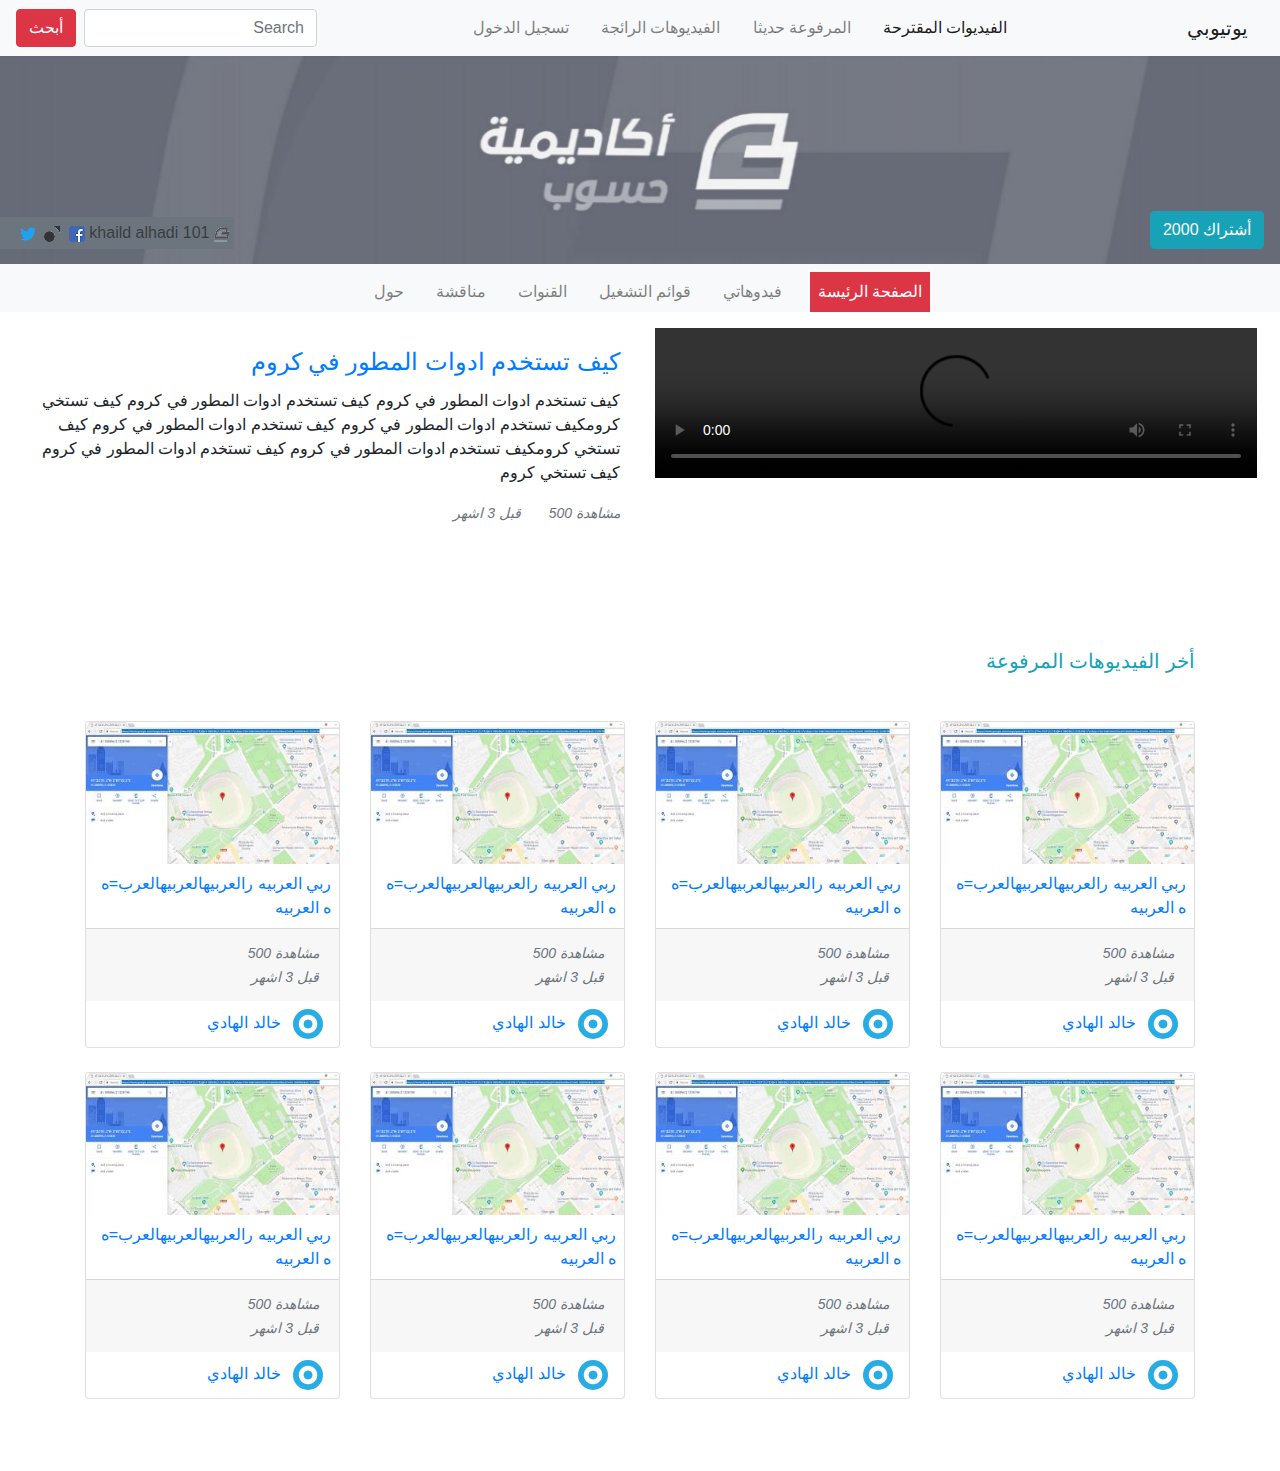
==== HTML/channel.html @ 3c930f5d "end watch page" ====
<!DOCTYPE html>
<html lang="en">
<head>
    <meta charset="UTF-8">
    <meta name="viewport" content="width=device-width, initial-scale=1.0">

    <!-- links bootstrap style  -->
    <link rel="stylesheet" href="../STYLE/bootstrap-rtl.css">
    <!--  End of links bootstrap style  -->

    <!-- link icon awesome -->
    <link rel="stylesheet" href="https://cdnjs.cloudflare.com/ajax/libs/font-awesome/6.5.2/css/all.min.css" integrity="sha512-SnH5WK+bZxgPHs44uWIX+LLJAJ9/2PkPKZ5QiAj6Ta86w+fsb2TkcmfRyVX3pBnMFcV7oQPJkl9QevSCWr3W6A==" crossorigin="anonymous" referrerpolicy="no-referrer" />
    <!-- End of link icon awesome -->

    <title>يوتيوبي</title>
</head>
<body class="rtl">
<!-- nav bootstrap -->
<div id="topmenu ">
    <div class="container-fluid ">
      <nav class="navbar navbar-expand-lg fixed-top navbar-light mb-5 bg-light " >
          <a class="navbar-brand" href="index.html">يوتيوبي</a>
          <button class="navbar-toggler" type="button" data-toggle="collapse" data-target="#navbarSupportedContent">
            <span class="navbar-toggler-icon"></span>
          </button>
        
          <div class="collapse navbar-collapse" id="navbarSupportedContent">
            <ul class="navbar-nav mx-lg-auto">
              <li class="nav-item active">
                <a class="nav-link" tabindex="4" href="index.html">الفيديوات المقترحة</a>
              </li>
              <li class="nav-item">
                <a class="nav-link ml-lg-3 " tabindex="3" href="#">المرفوعة حديثا</a>
              </li>
              <li class="nav-item">
                <a class="nav-link " href="#" tabindex="1" >الفيديوهات الرائجة</a>
              </li>
              <li class="nav-item">
                <a class="nav-link " href="#" data-toggle="modal" data-target="#loginModal" >تسجيل الدخول </a>
              </li>
            </ul>
            <div class="form-inline my-2 my-lg-0">
              <input class="form-control mr-sm-2" type="search" placeholder="Search">
              <button onclick="location.href='./search.html';" class="btn  btn-danger my-2 my-sm-0" type="submit">أبحث</button>
            </div>
          </div>
      </nav>
    </div>
  </div>
  <!-- End of nav bootstrap -->

  <!-- Modal -->
  <div class="modal rtl fade" id="loginModal" data-backdrop="static" data-keyboard="false" tabindex="-1" >
      <div class="modal-dialog modal-dialog-centered">
          <div class="modal-content">
              <div class="modal-header">
                  <h5 class="modal-title" id="staticBackdropLabel">تسجيل الدخول</h5>
                  <button type="button" class="close" data-dismiss="modal">
                      <span >&times;</span>
                  </button>
              </div>
              <div class="modal-body">
                <form>
                  <div class="form-group">
                    <label for="email" class="col-form-label">البريد الاكتروني:</label>
                    <input type="email" class="form-control" id="email">
                  </div>
                  <div class="form-group">
                    <label for="password" class="col-form-label">كلمة المرور:</label>
                    <input type="password" class="form-control" id="recipient-name">
                  </div>
                </form>
              </div>
              <div class="modal-footer">
                <a class="" href="">نسيت كلمة المرور</a>
                <a class="mx-auto" href="">أنشاء حساب</a>
                <button type="button" class="btn btn-outline-danger">دخول</button>
              </div>
          </div>
      </div>
  </div>
  <!-- End of Modal -->



    <!-- nav img -->
    <div class="channel-page">
      <div class="container-fluid">
        <div class="row">
          <div class="banner mt-5  position-relative fixed-bottom fixed-left ">
            <img src="../img/h-channel.jpg" alt="" class="img-fluid mt-2"">
            <div class=" bg-secondary p-1 scoial-media position-absolute button left" style="bottom: 15px; left: 0;" >
              <a href="" class="text-black-50" title="101" >
                <img src="../img/icons/hsoub.png" alt="">
                khaild alhadi 101
              </a>
              <a href="" title="101" >
                <img src="../img/icons/facebook.png" title="facebook" class="mr-1" alt="">
              </a>
              <a href="" title="101" >
                <img src="../img/icons/hsoub-web.png" title="facebook" class="mr-1"  alt="">
              </a>
              <a href="" title="101" >
                <img src="../img/icons/twitter.png" title="twitter" class="mr-3"  alt="">
              </a>
            </div>
            <div class="follow position-absolute ml-3" style="bottom: 15px; right: 0;">
              <button  class="btn btn-info">أشتراك 2000</button>
            </div>
          </div>
        </div>

        <div class="row">
          <nav class="navbar navbar-expand-sm w-100  navbar-light mb-2 bg-light p-sm-0 pt-sm-2" >
         
            <ul class="navbar-nav mx-auto d-block p-0">
              <li class="nav-item mr-1 ">
                <a class="nav-link bg-danger text-white " tabindex="4" href="#">الصفحة الرئيسة</a>
              </li>
              <li class="nav-item">
                <a class="nav-link ml-lg-3 " tabindex="3" href="#">فيدوهاتي</a>
              </li>
              <li class="nav-item  ">
                <a class="nav-link " href="#" tabindex="1" >قوائم التشغيل</a>
              </li>
              <li class="nav-item  ">
                <a class="nav-link " href="#" tabindex="1" >القنوات</a>
              </li>
              <li class="nav-item ">
                <a class="nav-link " href="#" tabindex="1" >مناقشة</a>
              </li>
              <li class="nav-item  ">
                <a class="nav-link " href="#" tabindex="1" >حول</a>
              </li>
            </ul>

          </nav>
        </div>

        <div class="video-section bg-white p-2 border-0 ">
          <div class="card border-0">
            
            <div class="row">
              <div class="col-lg-6 col-sm-12">
                <!-- poster="img dir"  غلاف مقطع الفيديو اختار الصوره  -->
                <video class="w-100" controls src="../video/hsoub.mp4">
                  <code>video</code> لايدعم متصفحك العنصر فيديو
                </video>
              </div>
              <div class="card-body col-lg-6 col-sm-12">
                <a href="">
                    <h4 class="card-title ">كيف تستخدم ادوات المطور في كروم</h4>
                </a>
                <p class="card-text">كيف تستخدم ادوات المطور في كروم كيف تستخدم ادوات المطور في كروم كيف تستخي كرومكيف تستخدم ادوات المطور في كروم كيف تستخدم ادوات المطور في كروم كيف تستخي كرومكيف تستخدم ادوات المطور في كروم كيف تستخدم ادوات المطور في كروم كيف تستخي كروم</p>
                <small class="text-muted">
                  <i class="fa-solid fa-film mr-4 ">
                    <span>  مشاهدة  500 </span>
                  </i>
                  <i class="fa-solid fa-clock mr-2 ">
                    <span>قبل 3 اشهر</span>
                  </i>
                </small>
              </div>
            </div>
          </div>
        </div>

        <div class="row">
          <div class="container my-5 mx-auto" >
            <h5 class="text-info my-5 ">أخر الفيديوهات المرفوعة</h5>
            <!-- fires Card -->
            <div class="row  " >
              <div class=" col-sm-6 col-md-4 col-xl-3" >
                <div class="card mb-4">
                  <a href="watch.html">
                    <img src="../img/thumbnail/restful.jpg" class="card-img-top" alt="card imgage">
                    <div class="card-body p-2">
                      <p class="card-text">ربي العربيه رالعربيهالعربيهالعرب=ه ه العربيه</p>
                    </div>
                  </a>
                    <div class="card-footer">
                      <small class="text-muted">
                        <i class="fa-solid fa-film">
                          <span>مشاهدة  500 </span>
                        </i>
                        <br>
                        <i class="fa-solid fa-clock">
                          <span>قبل 3 اشهر</span>
                        </i>
                      </small>
                    </div>
                    <a class="px-3 py-2" href="#" >
                      <img class="rounded-circle mr-2" width="30" src="../img/mostaql.png" alt="channel img">
                      <span>خالد الهادي</span>
                    </a>
                  </div>
                </div>
                <!-- End of fires Card -->
              <!-- fires Card -->
              <div class=" col-sm-6 col-md-4 col-xl-3" >
                <div class="card mb-4">
                  <a href="#">
                    <img src="../img/thumbnail/restful.jpg" class="card-img-top" alt="card imgage">
                    <div class="card-body p-2">
                      <p class="card-text">ربي العربيه رالعربيهالعربيهالعرب=ه ه العربيه</p>
                    </div>
                  </a>
                    <div class="card-footer">
                      <small class="text-muted">
                        <i class="fa-solid fa-film">
                          <span>مشاهدة  500 </span>
                        </i>
                        <br>
                        <i class="fa-solid fa-clock">
                          <span>قبل 3 اشهر</span>
                        </i>
                      </small>
                    </div>
                    <a class="px-3 py-2" href="#" >
                      <img class="rounded-circle mr-2" width="30" src="../img/mostaql.png" alt="channel img">
                      <span>خالد الهادي</span>
                    </a>
                  </div>
                </div>
                <!-- End of fires Card -->
              <!-- fires Card -->
              <div class=" col-sm-6 col-md-4 col-xl-3" >
                <div class="card mb-4">
                  <a href="#">
                    <img src="../img/thumbnail/restful.jpg" class="card-img-top" alt="card imgage">
                    <div class="card-body p-2">
                      <p class="card-text">ربي العربيه رالعربيهالعربيهالعرب=ه ه العربيه</p>
                    </div>
                  </a>
                    <div class="card-footer">
                      <small class="text-muted">
                        <i class="fa-solid fa-film">
                          <span>مشاهدة  500 </span>
                        </i>
                        <br>
                        <i class="fa-solid fa-clock">
                          <span>قبل 3 اشهر</span>
                        </i>
                      </small>
                    </div>
                    <a class="px-3 py-2" href="#" >
                      <img class="rounded-circle mr-2" width="30" src="../img/mostaql.png" alt="channel img">
                      <span>خالد الهادي</span>
                    </a>
                  </div>
                </div>
                <!-- End of fires Card -->
              <!-- fires Card -->
              <div class=" col-sm-6 col-md-4 col-xl-3" >
                <div class="card mb-4">
                  <a href="#">
                    <img src="../img/thumbnail/restful.jpg" class="card-img-top" alt="card imgage">
                    <div class="card-body p-2">
                      <p class="card-text">ربي العربيه رالعربيهالعربيهالعرب=ه ه العربيه</p>
                    </div>
                  </a>
                    <div class="card-footer">
                      <small class="text-muted">
                        <i class="fa-solid fa-film">
                          <span>مشاهدة  500 </span>
                        </i>
                        <br>
                        <i class="fa-solid fa-clock">
                          <span>قبل 3 اشهر</span>
                        </i>
                      </small>
                    </div>
                    <a class="px-3 py-2" href="#" >
                      <img class="rounded-circle mr-2" width="30" src="../img/mostaql.png" alt="channel img">
                      <span>خالد الهادي</span>
                    </a>
                  </div>
                </div>
                <!-- End of fires Card -->
              <!-- fires Card -->
              <div class=" col-sm-6 col-md-4 col-xl-3" >
                <div class="card mb-4">
                  <a href="#">
                    <img src="../img/thumbnail/restful.jpg" class="card-img-top" alt="card imgage">
                    <div class="card-body p-2">
                      <p class="card-text">ربي العربيه رالعربيهالعربيهالعرب=ه ه العربيه</p>
                    </div>
                  </a>
                    <div class="card-footer">
                      <small class="text-muted">
                        <i class="fa-solid fa-film">
                          <span>مشاهدة  500 </span>
                        </i>
                        <br>
                        <i class="fa-solid fa-clock">
                          <span>قبل 3 اشهر</span>
                        </i>
                      </small>
                    </div>
                    <a class="px-3 py-2" href="#" >
                      <img class="rounded-circle mr-2" width="30" src="../img/mostaql.png" alt="channel img">
                      <span>خالد الهادي</span>
                    </a>
                  </div>
                </div>
                <!-- End of fires Card -->
              <!-- fires Card -->
              <div class=" col-sm-6 col-md-4 col-xl-3" >
                <div class="card mb-4">
                  <a href="#">
                    <img src="../img/thumbnail/restful.jpg" class="card-img-top" alt="card imgage">
                    <div class="card-body p-2">
                      <p class="card-text">ربي العربيه رالعربيهالعربيهالعرب=ه ه العربيه</p>
                    </div>
                  </a>
                    <div class="card-footer">
                      <small class="text-muted">
                        <i class="fa-solid fa-film">
                          <span>مشاهدة  500 </span>
                        </i>
                        <br>
                        <i class="fa-solid fa-clock">
                          <span>قبل 3 اشهر</span>
                        </i>
                      </small>
                    </div>
                    <a class="px-3 py-2" href="#" >
                      <img class="rounded-circle mr-2" width="30" src="../img/mostaql.png" alt="channel img">
                      <span>خالد الهادي</span>
                    </a>
                  </div>
                </div>
                <!-- End of fires Card -->
              <!-- fires Card -->
              <div class=" col-sm-6 col-md-4 col-xl-3" >
                <div class="card mb-4">
                  <a href="#">
                    <img src="../img/thumbnail/restful.jpg" class="card-img-top" alt="card imgage">
                    <div class="card-body p-2">
                      <p class="card-text">ربي العربيه رالعربيهالعربيهالعرب=ه ه العربيه</p>
                    </div>
                  </a>
                    <div class="card-footer">
                      <small class="text-muted">
                        <i class="fa-solid fa-film">
                          <span>مشاهدة  500 </span>
                        </i>
                        <br>
                        <i class="fa-solid fa-clock">
                          <span>قبل 3 اشهر</span>
                        </i>
                      </small>
                    </div>
                    <a class="px-3 py-2" href="#" >
                      <img class="rounded-circle mr-2" width="30" src="../img/mostaql.png" alt="channel img">
                      <span>خالد الهادي</span>
                    </a>
                  </div>
                </div>
                <!-- End of fires Card -->
              <!-- fires Card -->
              <div class=" col-sm-6 col-md-4 col-xl-3" >
                <div class="card mb-4">
                  <a href="#">
                    <img src="../img/thumbnail/restful.jpg" class="card-img-top" alt="card imgage">
                    <div class="card-body p-2">
                      <p class="card-text">ربي العربيه رالعربيهالعربيهالعرب=ه ه العربيه</p>
                    </div>
                  </a>
                    <div class="card-footer">
                      <small class="text-muted">
                        <i class="fa-solid fa-film">
                          <span>مشاهدة  500 </span>
                        </i>
                        <br>
                        <i class="fa-solid fa-clock">
                          <span>قبل 3 اشهر</span>
                        </i>
                      </small>
                    </div>
                    <a class="px-3 py-2" href="#" >
                      <img class="rounded-circle mr-2" width="30" src="../img/mostaql.png" alt="channel img">
                      <span>خالد الهادي</span>
                    </a>
                  </div>
                </div>
                <!-- End of fires Card -->
              </div>
            </div>
          </div>

      </div>
    </div>


    <!-- set js i will work init  -->
    <script src="main.js"></script>
    <!-- End js i will work init  -->

    <!-- set bootstrap js  -->
    <!-- <script src="../JS/bootstrap.bundle.min.js"></script>
    <script src="../JS/bootstrap.js"></script>
    <script src="../JS/jquery-3.5.1.slim.min.js"></script> -->

    <script src="https://code.jquery.com/jquery-3.5.1.slim.min.js" integrity="sha384-DfXdz2htPH0lsSSs5nCTpuj/zy4C+OGpamoFVy38MVBnE+IbbVYUew+OrCXaRkfj" crossorigin="anonymous"></script>
    <script src="https://cdn.jsdelivr.net/npm/popper.js@1.16.1/dist/umd/popper.min.js" integrity="sha384-9/reFTGAW83EW2RDu2S0VKaIzap3H66lZH81PoYlFhbGU+6BZp6G7niu735Sk7lN" crossorigin="anonymous"></script>
    <script src="https://cdn.jsdelivr.net/npm/bootstrap@4.5.3/dist/js/bootstrap.min.js" integrity="sha384-w1Q4orYjBQndcko6MimVbzY0tgp4pWB4lZ7lr30WKz0vr/aWKhXdBNmNb5D92v7s" crossorigin="anonymous"></script>
    <!-- End of set bootstrap js  -->

</body>
</html>
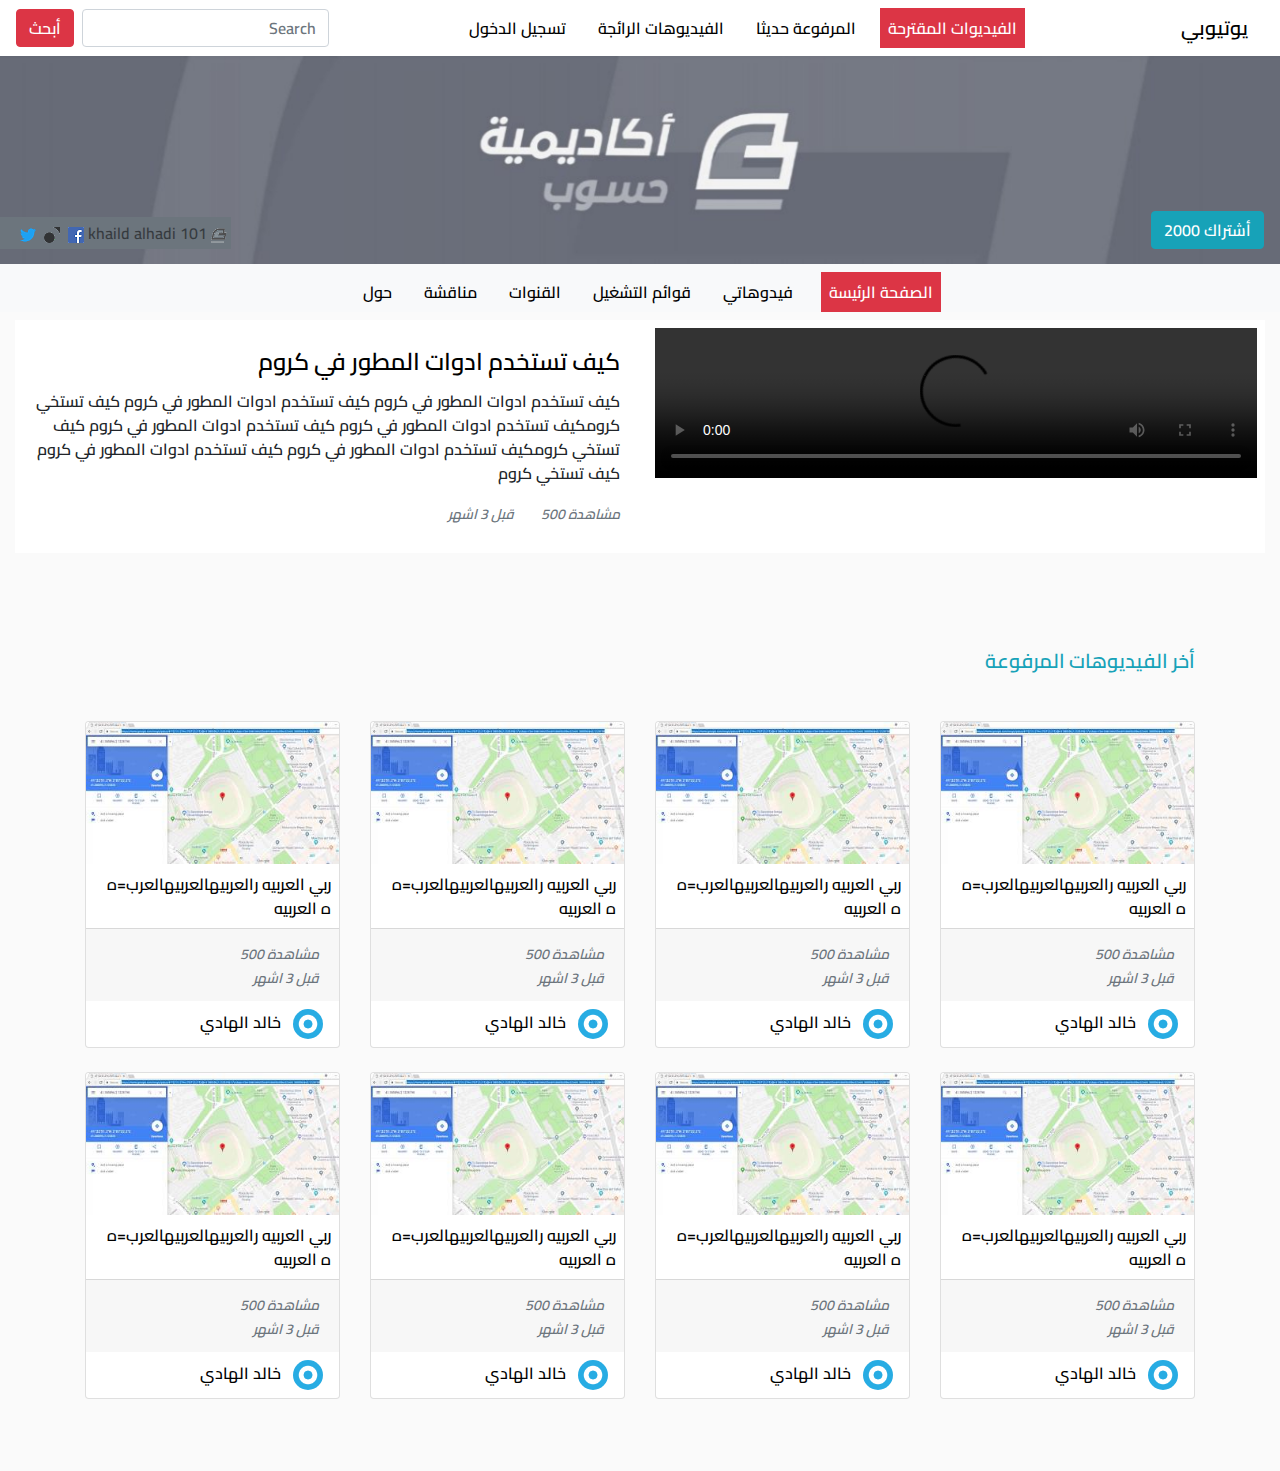
==== commit fd54d781: "project is 90% finsh" ====
--- a/HTML/channel.html
+++ b/HTML/channel.html
@@ -8,6 +8,10 @@
     <link rel="stylesheet" href="../STYLE/bootstrap-rtl.css">
     <!--  End of links bootstrap style  -->
 
+    <!-- our style  -->
+    <link rel="stylesheet" href="../STYLE/index.css">
+    <!-- End of our style  -->
+
     <!-- link icon awesome -->
     <link rel="stylesheet" href="https://cdnjs.cloudflare.com/ajax/libs/font-awesome/6.5.2/css/all.min.css" integrity="sha512-SnH5WK+bZxgPHs44uWIX+LLJAJ9/2PkPKZ5QiAj6Ta86w+fsb2TkcmfRyVX3pBnMFcV7oQPJkl9QevSCWr3W6A==" crossorigin="anonymous" referrerpolicy="no-referrer" />
     <!-- End of link icon awesome -->
@@ -16,7 +20,7 @@
 </head>
 <body class="rtl">
 <!-- nav bootstrap -->
-<div id="topmenu ">
+<div id="top-menu">
     <div class="container-fluid ">
       <nav class="navbar navbar-expand-lg fixed-top navbar-light mb-5 bg-light " >
           <a class="navbar-brand" href="index.html">يوتيوبي</a>
@@ -26,8 +30,8 @@
         
           <div class="collapse navbar-collapse" id="navbarSupportedContent">
             <ul class="navbar-nav mx-lg-auto">
-              <li class="nav-item active">
-                <a class="nav-link" tabindex="4" href="index.html">الفيديوات المقترحة</a>
+              <li class="nav-item ">
+                <a class="nav-link active" tabindex="4" href="index.html">الفيديوات المقترحة</a>
               </li>
               <li class="nav-item">
                 <a class="nav-link ml-lg-3 " tabindex="3" href="#">المرفوعة حديثا</a>
@@ -36,7 +40,7 @@
                 <a class="nav-link " href="#" tabindex="1" >الفيديوهات الرائجة</a>
               </li>
               <li class="nav-item">
-                <a class="nav-link " href="#" data-toggle="modal" data-target="#loginModal" >تسجيل الدخول </a>
+                <a class="nav-link p-2 " href="#" data-toggle="modal" data-target="#loginModal" >تسجيل الدخول </a>
               </li>
             </ul>
             <div class="form-inline my-2 my-lg-0">
--- a/STYLE/index.css
+++ b/STYLE/index.css
@@ -0,0 +1,196 @@
+@font-face {
+  font-family: 'cairoFont';
+  src: url('../fonts/Cairo-SemiBold.ttf')
+}
+
+body {
+  background-color: #fafafa !important ;
+  font-family: 'cairoFont', Arial, sans-serif;
+}
+
+a {
+  color: #000 !important;
+  text-decoration: none !important;
+}
+
+#top-menu .bg-light {
+  background-color: #fff !important;
+}
+
+
+.logo--youtube {
+  padding: 1px 30px;
+  background-color:#dc3545;
+  color: #fff;
+  border-radius: 9px;
+  position: relative;
+}
+
+.nav-item .nav-link:hover, .active {
+  background-color: #dc3545;
+  color: #fff !important ;
+}
+
+.active {
+  color: #fff !important ;
+}
+
+.card:hover .fa-2x {
+  display: inline !important ;
+  color: #444;
+}
+
+.card {
+  transition: .3s;
+}
+
+.card:hover {
+  transform: translateY(-5px);
+}
+
+.fa-lg {
+  cursor: pointer;
+}
+
+.sidebar {
+  position: fixed;
+  z-index: 5;
+  transition: all 0.5s ease-in-out;
+  height: 100%;
+  background-color: #fff;
+  font-size: 18px;
+  overflow: hidden;
+  padding-bottom: 75px;
+}
+
+.sidebar:hover {
+  overflow-y: scroll;
+}
+
+.sidebar.show  {
+  right: -25rem;
+}
+
+.sidebar .danger {
+  color: #dc3545
+}
+
+.sidebar .list-group-item:hover  {
+  color: #fff !important;
+  background-color: #dc3545;
+}
+
+.sidebar .list-group-item:hover .danger {
+  color: #fff !important;
+}
+
+.sidebar .list-group-item {
+  width: 19rem;
+}
+
+.sidebar::-webkit-scrollbar-thumb {
+  background-color: rgb(179, 179, 179);
+  width: 8px;
+}
+
+.layer {
+  position: fixed;
+  width: 100vw;
+  height: 100vh;
+  top: 0;
+  z-index: 3;
+  background-color: rgba(0, 0, 0, .5);
+  display: none;
+}
+
+.search-icon {
+  display: none !important ;
+  color: #dc3545;
+  cursor: pointer;
+  padding: 15px 10px;
+  position: absolute;
+  top: 15px;
+  left: 132px;
+}
+
+.search-icon:hover {
+  background-color: #dc3545;
+  color: #fff;
+  border-radius: 5px;
+}
+
+.search-input {
+  position: fixed;
+  top: 72px;
+  border: none;
+  padding: 6px 23px;
+  height: 60px;
+  background-color: #efeeee;
+  display: none !important;
+  z-index: 1;
+  margin-top: 4px;
+  outline: none !important;
+  width: 70vw;
+  margin-right: 10%;
+}
+
+.search-input:focus {
+  outline: none !important ;
+  background-color: #efeeee;
+}
+
+.hidden--input--top {
+  display: inline !important;
+  transition: .5s;
+}
+
+/* 1170 */
+
+@media (max-width: 1170px) {
+  .navbar .collapse .form-inline {
+    display: none;
+  }
+
+  .navbar .search-icon {
+    display: inline !important ;
+  }
+}
+
+/*************************/
+/* search page style  */
+/*************************/
+
+.clear {
+  cursor: pointer;
+}
+
+.hidden--option {
+  display: flex !important;
+}
+
+/* ❌ bropolme there */
+/* .text-NoWrap {
+  white-space: nowrap;
+  overflow: hidden;
+  text-overflow: ellipsis;
+} */
+
+/****************************/
+/*    LOG page style  */
+/***************************/
+.list-of-date {
+  height: 600px;
+}
+
+.list-of-date a {
+  cursor: pointer;
+}
+
+.active {
+  background-color: #dc3545 !important;
+  border: none;
+}
+
+.remove {
+  cursor: pointer;
+}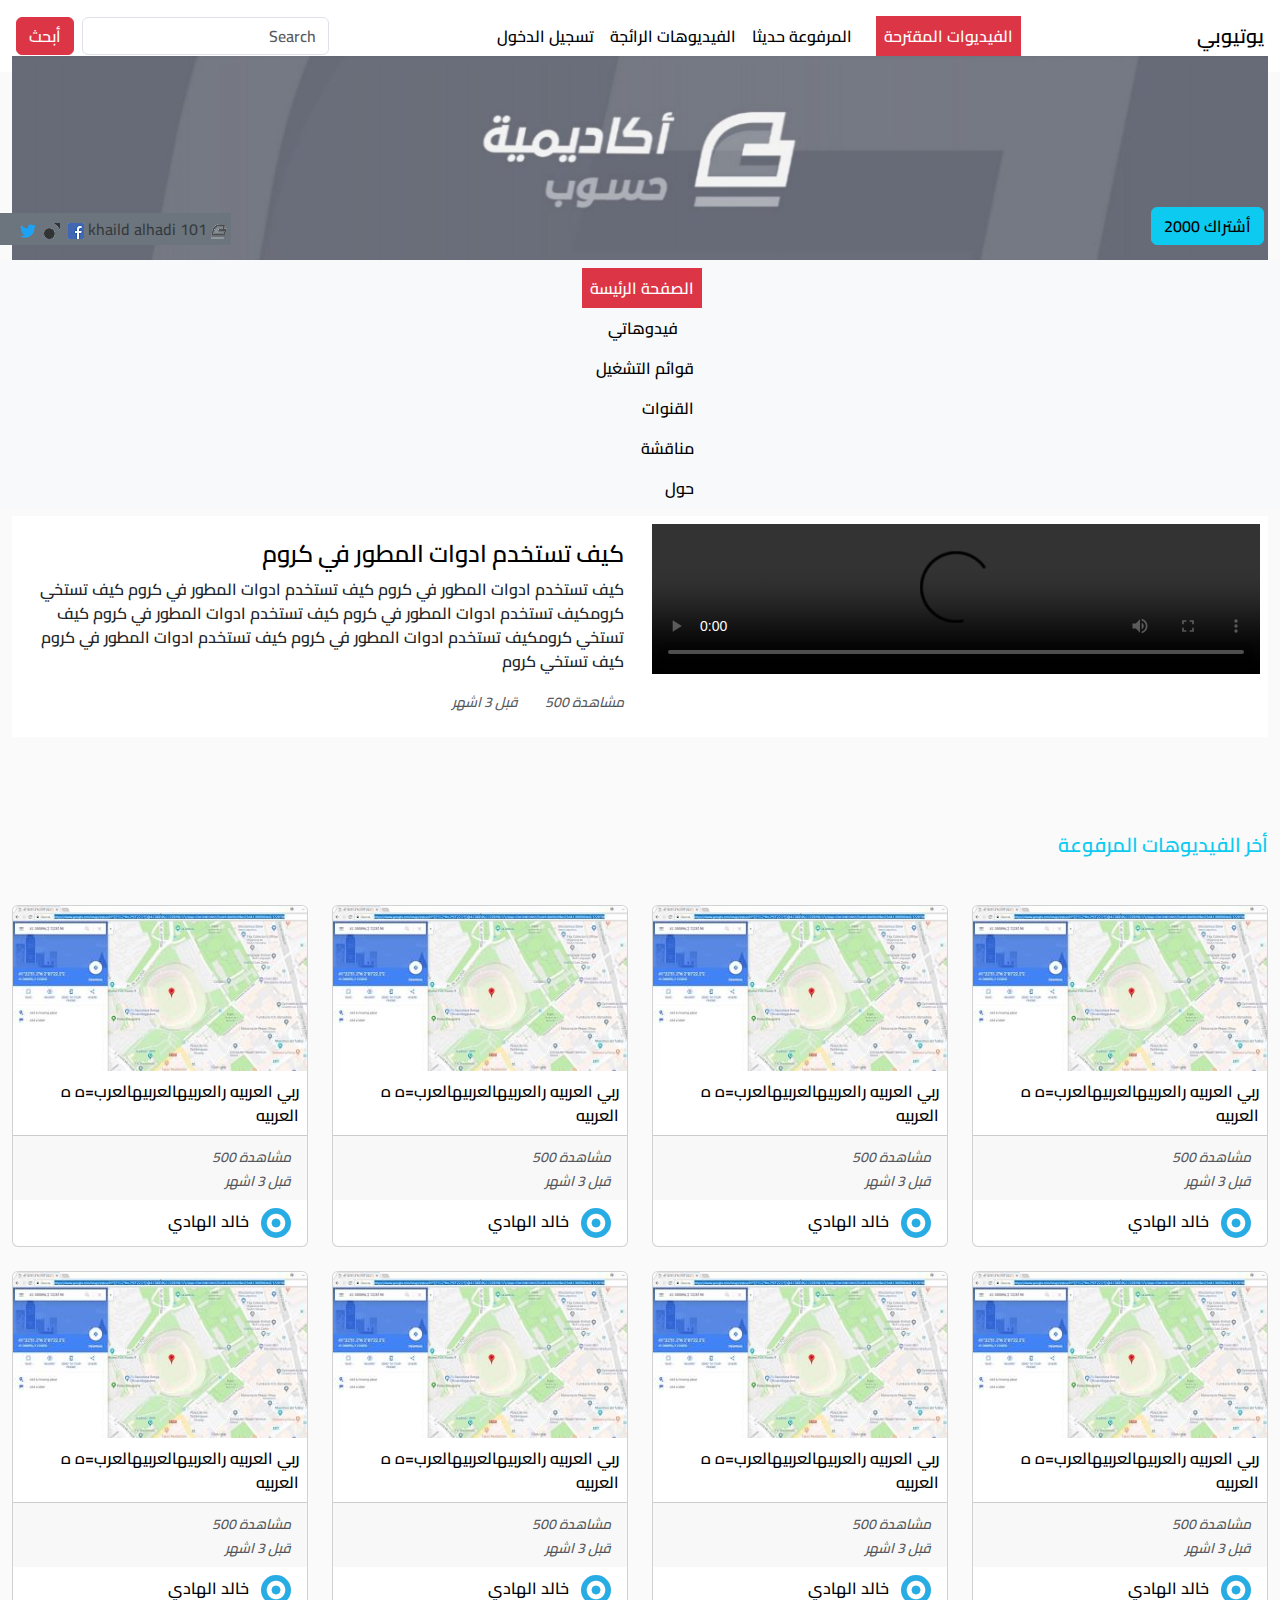
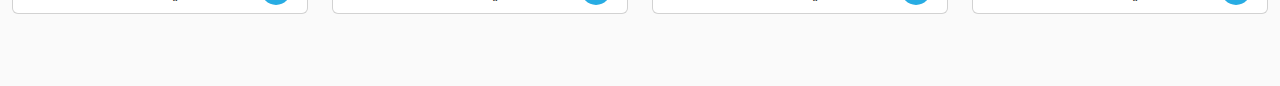
==== commit 45476603: "update from bootstrap 4 to bootstrap 5 but it is not finsh" ====
--- a/HTML/channel.html
+++ b/HTML/channel.html
@@ -1,11 +1,11 @@
 <!DOCTYPE html>
-<html lang="en">
+<html lang="ra" dir="rtl" >
 <head>
     <meta charset="UTF-8">
     <meta name="viewport" content="width=device-width, initial-scale=1.0">
 
     <!-- links bootstrap style  -->
-    <link rel="stylesheet" href="../STYLE/bootstrap-rtl.css">
+    <link rel="stylesheet" href="../STYLE/bootstrap.rtl.css">
     <!--  End of links bootstrap style  -->
 
     <!-- our style  -->
@@ -18,11 +18,11 @@
 
     <title>يوتيوبي</title>
 </head>
-<body class="rtl">
+<body >
 <!-- nav bootstrap -->
 <div id="top-menu">
     <div class="container-fluid ">
-      <nav class="navbar navbar-expand-lg fixed-top navbar-light mb-5 bg-light " >
+      <nav class="navbar navbar-expand-lg fixed-top navbar-light mb-5 bg-light p-3 " >
           <a class="navbar-brand" href="index.html">يوتيوبي</a>
           <button class="navbar-toggler" type="button" data-toggle="collapse" data-target="#navbarSupportedContent">
             <span class="navbar-toggler-icon"></span>
@@ -34,7 +34,7 @@
                 <a class="nav-link active" tabindex="4" href="index.html">الفيديوات المقترحة</a>
               </li>
               <li class="nav-item">
-                <a class="nav-link ml-lg-3 " tabindex="3" href="#">المرفوعة حديثا</a>
+                <a class="nav-link ms-lg-3 " tabindex="3" href="#">المرفوعة حديثا</a>
               </li>
               <li class="nav-item">
                 <a class="nav-link " href="#" tabindex="1" >الفيديوهات الرائجة</a>
@@ -43,8 +43,8 @@
                 <a class="nav-link p-2 " href="#" data-toggle="modal" data-target="#loginModal" >تسجيل الدخول </a>
               </li>
             </ul>
-            <div class="form-inline my-2 my-lg-0">
-              <input class="form-control mr-sm-2" type="search" placeholder="Search">
+            <div class="d-flex my-2 my-lg-0">
+              <input class="form-control me-sm-2" type="search" placeholder="Search">
               <button onclick="location.href='./search.html';" class="btn  btn-danger my-2 my-sm-0" type="submit">أبحث</button>
             </div>
           </div>
@@ -99,16 +99,16 @@
                 khaild alhadi 101
               </a>
               <a href="" title="101" >
-                <img src="../img/icons/facebook.png" title="facebook" class="mr-1" alt="">
+                <img src="../img/icons/facebook.png" title="facebook" class="me-1" alt="">
               </a>
               <a href="" title="101" >
-                <img src="../img/icons/hsoub-web.png" title="facebook" class="mr-1"  alt="">
+                <img src="../img/icons/hsoub-web.png" title="facebook" class="me-1"  alt="">
               </a>
               <a href="" title="101" >
-                <img src="../img/icons/twitter.png" title="twitter" class="mr-3"  alt="">
+                <img src="../img/icons/twitter.png" title="twitter" class="me-3"  alt="">
               </a>
             </div>
-            <div class="follow position-absolute ml-3" style="bottom: 15px; right: 0;">
+            <div class="follow position-absolute ms-3" style="bottom: 15px; right: 0;">
               <button  class="btn btn-info">أشتراك 2000</button>
             </div>
           </div>
@@ -118,11 +118,11 @@
           <nav class="navbar navbar-expand-sm w-100  navbar-light mb-2 bg-light p-sm-0 pt-sm-2" >
          
             <ul class="navbar-nav mx-auto d-block p-0">
-              <li class="nav-item mr-1 ">
+              <li class="nav-item me-1 ">
                 <a class="nav-link bg-danger text-white " tabindex="4" href="#">الصفحة الرئيسة</a>
               </li>
               <li class="nav-item">
-                <a class="nav-link ml-lg-3 " tabindex="3" href="#">فيدوهاتي</a>
+                <a class="nav-link ms-lg-3 " tabindex="3" href="#">فيدوهاتي</a>
               </li>
               <li class="nav-item  ">
                 <a class="nav-link " href="#" tabindex="1" >قوائم التشغيل</a>
@@ -157,10 +157,10 @@
                 </a>
                 <p class="card-text">كيف تستخدم ادوات المطور في كروم كيف تستخدم ادوات المطور في كروم كيف تستخي كرومكيف تستخدم ادوات المطور في كروم كيف تستخدم ادوات المطور في كروم كيف تستخي كرومكيف تستخدم ادوات المطور في كروم كيف تستخدم ادوات المطور في كروم كيف تستخي كروم</p>
                 <small class="text-muted">
-                  <i class="fa-solid fa-film mr-4 ">
+                  <i class="fa-solid fa-film me-4 ">
                     <span>  مشاهدة  500 </span>
                   </i>
-                  <i class="fa-solid fa-clock mr-2 ">
+                  <i class="fa-solid fa-clock me-2 ">
                     <span>قبل 3 اشهر</span>
                   </i>
                 </small>
@@ -194,196 +194,196 @@
                       </small>
                     </div>
                     <a class="px-3 py-2" href="#" >
-                      <img class="rounded-circle mr-2" width="30" src="../img/mostaql.png" alt="channel img">
-                      <span>خالد الهادي</span>
-                    </a>
-                  </div>
-                </div>
-                <!-- End of fires Card -->
-              <!-- fires Card -->
-              <div class=" col-sm-6 col-md-4 col-xl-3" >
-                <div class="card mb-4">
-                  <a href="#">
-                    <img src="../img/thumbnail/restful.jpg" class="card-img-top" alt="card imgage">
-                    <div class="card-body p-2">
-                      <p class="card-text">ربي العربيه رالعربيهالعربيهالعرب=ه ه العربيه</p>
-                    </div>
-                  </a>
-                    <div class="card-footer">
-                      <small class="text-muted">
-                        <i class="fa-solid fa-film">
-                          <span>مشاهدة  500 </span>
-                        </i>
-                        <br>
-                        <i class="fa-solid fa-clock">
-                          <span>قبل 3 اشهر</span>
-                        </i>
-                      </small>
-                    </div>
-                    <a class="px-3 py-2" href="#" >
-                      <img class="rounded-circle mr-2" width="30" src="../img/mostaql.png" alt="channel img">
-                      <span>خالد الهادي</span>
-                    </a>
-                  </div>
-                </div>
-                <!-- End of fires Card -->
-              <!-- fires Card -->
-              <div class=" col-sm-6 col-md-4 col-xl-3" >
-                <div class="card mb-4">
-                  <a href="#">
-                    <img src="../img/thumbnail/restful.jpg" class="card-img-top" alt="card imgage">
-                    <div class="card-body p-2">
-                      <p class="card-text">ربي العربيه رالعربيهالعربيهالعرب=ه ه العربيه</p>
-                    </div>
-                  </a>
-                    <div class="card-footer">
-                      <small class="text-muted">
-                        <i class="fa-solid fa-film">
-                          <span>مشاهدة  500 </span>
-                        </i>
-                        <br>
-                        <i class="fa-solid fa-clock">
-                          <span>قبل 3 اشهر</span>
-                        </i>
-                      </small>
-                    </div>
-                    <a class="px-3 py-2" href="#" >
-                      <img class="rounded-circle mr-2" width="30" src="../img/mostaql.png" alt="channel img">
-                      <span>خالد الهادي</span>
-                    </a>
-                  </div>
-                </div>
-                <!-- End of fires Card -->
-              <!-- fires Card -->
-              <div class=" col-sm-6 col-md-4 col-xl-3" >
-                <div class="card mb-4">
-                  <a href="#">
-                    <img src="../img/thumbnail/restful.jpg" class="card-img-top" alt="card imgage">
-                    <div class="card-body p-2">
-                      <p class="card-text">ربي العربيه رالعربيهالعربيهالعرب=ه ه العربيه</p>
-                    </div>
-                  </a>
-                    <div class="card-footer">
-                      <small class="text-muted">
-                        <i class="fa-solid fa-film">
-                          <span>مشاهدة  500 </span>
-                        </i>
-                        <br>
-                        <i class="fa-solid fa-clock">
-                          <span>قبل 3 اشهر</span>
-                        </i>
-                      </small>
-                    </div>
-                    <a class="px-3 py-2" href="#" >
-                      <img class="rounded-circle mr-2" width="30" src="../img/mostaql.png" alt="channel img">
-                      <span>خالد الهادي</span>
-                    </a>
-                  </div>
-                </div>
-                <!-- End of fires Card -->
-              <!-- fires Card -->
-              <div class=" col-sm-6 col-md-4 col-xl-3" >
-                <div class="card mb-4">
-                  <a href="#">
-                    <img src="../img/thumbnail/restful.jpg" class="card-img-top" alt="card imgage">
-                    <div class="card-body p-2">
-                      <p class="card-text">ربي العربيه رالعربيهالعربيهالعرب=ه ه العربيه</p>
-                    </div>
-                  </a>
-                    <div class="card-footer">
-                      <small class="text-muted">
-                        <i class="fa-solid fa-film">
-                          <span>مشاهدة  500 </span>
-                        </i>
-                        <br>
-                        <i class="fa-solid fa-clock">
-                          <span>قبل 3 اشهر</span>
-                        </i>
-                      </small>
-                    </div>
-                    <a class="px-3 py-2" href="#" >
-                      <img class="rounded-circle mr-2" width="30" src="../img/mostaql.png" alt="channel img">
-                      <span>خالد الهادي</span>
-                    </a>
-                  </div>
-                </div>
-                <!-- End of fires Card -->
-              <!-- fires Card -->
-              <div class=" col-sm-6 col-md-4 col-xl-3" >
-                <div class="card mb-4">
-                  <a href="#">
-                    <img src="../img/thumbnail/restful.jpg" class="card-img-top" alt="card imgage">
-                    <div class="card-body p-2">
-                      <p class="card-text">ربي العربيه رالعربيهالعربيهالعرب=ه ه العربيه</p>
-                    </div>
-                  </a>
-                    <div class="card-footer">
-                      <small class="text-muted">
-                        <i class="fa-solid fa-film">
-                          <span>مشاهدة  500 </span>
-                        </i>
-                        <br>
-                        <i class="fa-solid fa-clock">
-                          <span>قبل 3 اشهر</span>
-                        </i>
-                      </small>
-                    </div>
-                    <a class="px-3 py-2" href="#" >
-                      <img class="rounded-circle mr-2" width="30" src="../img/mostaql.png" alt="channel img">
-                      <span>خالد الهادي</span>
-                    </a>
-                  </div>
-                </div>
-                <!-- End of fires Card -->
-              <!-- fires Card -->
-              <div class=" col-sm-6 col-md-4 col-xl-3" >
-                <div class="card mb-4">
-                  <a href="#">
-                    <img src="../img/thumbnail/restful.jpg" class="card-img-top" alt="card imgage">
-                    <div class="card-body p-2">
-                      <p class="card-text">ربي العربيه رالعربيهالعربيهالعرب=ه ه العربيه</p>
-                    </div>
-                  </a>
-                    <div class="card-footer">
-                      <small class="text-muted">
-                        <i class="fa-solid fa-film">
-                          <span>مشاهدة  500 </span>
-                        </i>
-                        <br>
-                        <i class="fa-solid fa-clock">
-                          <span>قبل 3 اشهر</span>
-                        </i>
-                      </small>
-                    </div>
-                    <a class="px-3 py-2" href="#" >
-                      <img class="rounded-circle mr-2" width="30" src="../img/mostaql.png" alt="channel img">
-                      <span>خالد الهادي</span>
-                    </a>
-                  </div>
-                </div>
-                <!-- End of fires Card -->
-              <!-- fires Card -->
-              <div class=" col-sm-6 col-md-4 col-xl-3" >
-                <div class="card mb-4">
-                  <a href="#">
-                    <img src="../img/thumbnail/restful.jpg" class="card-img-top" alt="card imgage">
-                    <div class="card-body p-2">
-                      <p class="card-text">ربي العربيه رالعربيهالعربيهالعرب=ه ه العربيه</p>
-                    </div>
-                  </a>
-                    <div class="card-footer">
-                      <small class="text-muted">
-                        <i class="fa-solid fa-film">
-                          <span>مشاهدة  500 </span>
-                        </i>
-                        <br>
-                        <i class="fa-solid fa-clock">
-                          <span>قبل 3 اشهر</span>
-                        </i>
-                      </small>
-                    </div>
-                    <a class="px-3 py-2" href="#" >
-                      <img class="rounded-circle mr-2" width="30" src="../img/mostaql.png" alt="channel img">
+                      <img class="rounded-circle me-2" width="30" src="../img/mostaql.png" alt="channel img">
+                      <span>خالد الهادي</span>
+                    </a>
+                  </div>
+                </div>
+                <!-- End of fires Card -->
+              <!-- fires Card -->
+              <div class=" col-sm-6 col-md-4 col-xl-3" >
+                <div class="card mb-4">
+                  <a href="#">
+                    <img src="../img/thumbnail/restful.jpg" class="card-img-top" alt="card imgage">
+                    <div class="card-body p-2">
+                      <p class="card-text">ربي العربيه رالعربيهالعربيهالعرب=ه ه العربيه</p>
+                    </div>
+                  </a>
+                    <div class="card-footer">
+                      <small class="text-muted">
+                        <i class="fa-solid fa-film">
+                          <span>مشاهدة  500 </span>
+                        </i>
+                        <br>
+                        <i class="fa-solid fa-clock">
+                          <span>قبل 3 اشهر</span>
+                        </i>
+                      </small>
+                    </div>
+                    <a class="px-3 py-2" href="#" >
+                      <img class="rounded-circle me-2" width="30" src="../img/mostaql.png" alt="channel img">
+                      <span>خالد الهادي</span>
+                    </a>
+                  </div>
+                </div>
+                <!-- End of fires Card -->
+              <!-- fires Card -->
+              <div class=" col-sm-6 col-md-4 col-xl-3" >
+                <div class="card mb-4">
+                  <a href="#">
+                    <img src="../img/thumbnail/restful.jpg" class="card-img-top" alt="card imgage">
+                    <div class="card-body p-2">
+                      <p class="card-text">ربي العربيه رالعربيهالعربيهالعرب=ه ه العربيه</p>
+                    </div>
+                  </a>
+                    <div class="card-footer">
+                      <small class="text-muted">
+                        <i class="fa-solid fa-film">
+                          <span>مشاهدة  500 </span>
+                        </i>
+                        <br>
+                        <i class="fa-solid fa-clock">
+                          <span>قبل 3 اشهر</span>
+                        </i>
+                      </small>
+                    </div>
+                    <a class="px-3 py-2" href="#" >
+                      <img class="rounded-circle me-2" width="30" src="../img/mostaql.png" alt="channel img">
+                      <span>خالد الهادي</span>
+                    </a>
+                  </div>
+                </div>
+                <!-- End of fires Card -->
+              <!-- fires Card -->
+              <div class=" col-sm-6 col-md-4 col-xl-3" >
+                <div class="card mb-4">
+                  <a href="#">
+                    <img src="../img/thumbnail/restful.jpg" class="card-img-top" alt="card imgage">
+                    <div class="card-body p-2">
+                      <p class="card-text">ربي العربيه رالعربيهالعربيهالعرب=ه ه العربيه</p>
+                    </div>
+                  </a>
+                    <div class="card-footer">
+                      <small class="text-muted">
+                        <i class="fa-solid fa-film">
+                          <span>مشاهدة  500 </span>
+                        </i>
+                        <br>
+                        <i class="fa-solid fa-clock">
+                          <span>قبل 3 اشهر</span>
+                        </i>
+                      </small>
+                    </div>
+                    <a class="px-3 py-2" href="#" >
+                      <img class="rounded-circle me-2" width="30" src="../img/mostaql.png" alt="channel img">
+                      <span>خالد الهادي</span>
+                    </a>
+                  </div>
+                </div>
+                <!-- End of fires Card -->
+              <!-- fires Card -->
+              <div class=" col-sm-6 col-md-4 col-xl-3" >
+                <div class="card mb-4">
+                  <a href="#">
+                    <img src="../img/thumbnail/restful.jpg" class="card-img-top" alt="card imgage">
+                    <div class="card-body p-2">
+                      <p class="card-text">ربي العربيه رالعربيهالعربيهالعرب=ه ه العربيه</p>
+                    </div>
+                  </a>
+                    <div class="card-footer">
+                      <small class="text-muted">
+                        <i class="fa-solid fa-film">
+                          <span>مشاهدة  500 </span>
+                        </i>
+                        <br>
+                        <i class="fa-solid fa-clock">
+                          <span>قبل 3 اشهر</span>
+                        </i>
+                      </small>
+                    </div>
+                    <a class="px-3 py-2" href="#" >
+                      <img class="rounded-circle me-2" width="30" src="../img/mostaql.png" alt="channel img">
+                      <span>خالد الهادي</span>
+                    </a>
+                  </div>
+                </div>
+                <!-- End of fires Card -->
+              <!-- fires Card -->
+              <div class=" col-sm-6 col-md-4 col-xl-3" >
+                <div class="card mb-4">
+                  <a href="#">
+                    <img src="../img/thumbnail/restful.jpg" class="card-img-top" alt="card imgage">
+                    <div class="card-body p-2">
+                      <p class="card-text">ربي العربيه رالعربيهالعربيهالعرب=ه ه العربيه</p>
+                    </div>
+                  </a>
+                    <div class="card-footer">
+                      <small class="text-muted">
+                        <i class="fa-solid fa-film">
+                          <span>مشاهدة  500 </span>
+                        </i>
+                        <br>
+                        <i class="fa-solid fa-clock">
+                          <span>قبل 3 اشهر</span>
+                        </i>
+                      </small>
+                    </div>
+                    <a class="px-3 py-2" href="#" >
+                      <img class="rounded-circle me-2" width="30" src="../img/mostaql.png" alt="channel img">
+                      <span>خالد الهادي</span>
+                    </a>
+                  </div>
+                </div>
+                <!-- End of fires Card -->
+              <!-- fires Card -->
+              <div class=" col-sm-6 col-md-4 col-xl-3" >
+                <div class="card mb-4">
+                  <a href="#">
+                    <img src="../img/thumbnail/restful.jpg" class="card-img-top" alt="card imgage">
+                    <div class="card-body p-2">
+                      <p class="card-text">ربي العربيه رالعربيهالعربيهالعرب=ه ه العربيه</p>
+                    </div>
+                  </a>
+                    <div class="card-footer">
+                      <small class="text-muted">
+                        <i class="fa-solid fa-film">
+                          <span>مشاهدة  500 </span>
+                        </i>
+                        <br>
+                        <i class="fa-solid fa-clock">
+                          <span>قبل 3 اشهر</span>
+                        </i>
+                      </small>
+                    </div>
+                    <a class="px-3 py-2" href="#" >
+                      <img class="rounded-circle me-2" width="30" src="../img/mostaql.png" alt="channel img">
+                      <span>خالد الهادي</span>
+                    </a>
+                  </div>
+                </div>
+                <!-- End of fires Card -->
+              <!-- fires Card -->
+              <div class=" col-sm-6 col-md-4 col-xl-3" >
+                <div class="card mb-4">
+                  <a href="#">
+                    <img src="../img/thumbnail/restful.jpg" class="card-img-top" alt="card imgage">
+                    <div class="card-body p-2">
+                      <p class="card-text">ربي العربيه رالعربيهالعربيهالعرب=ه ه العربيه</p>
+                    </div>
+                  </a>
+                    <div class="card-footer">
+                      <small class="text-muted">
+                        <i class="fa-solid fa-film">
+                          <span>مشاهدة  500 </span>
+                        </i>
+                        <br>
+                        <i class="fa-solid fa-clock">
+                          <span>قبل 3 اشهر</span>
+                        </i>
+                      </small>
+                    </div>
+                    <a class="px-3 py-2" href="#" >
+                      <img class="rounded-circle me-2" width="30" src="../img/mostaql.png" alt="channel img">
                       <span>خالد الهادي</span>
                     </a>
                   </div>
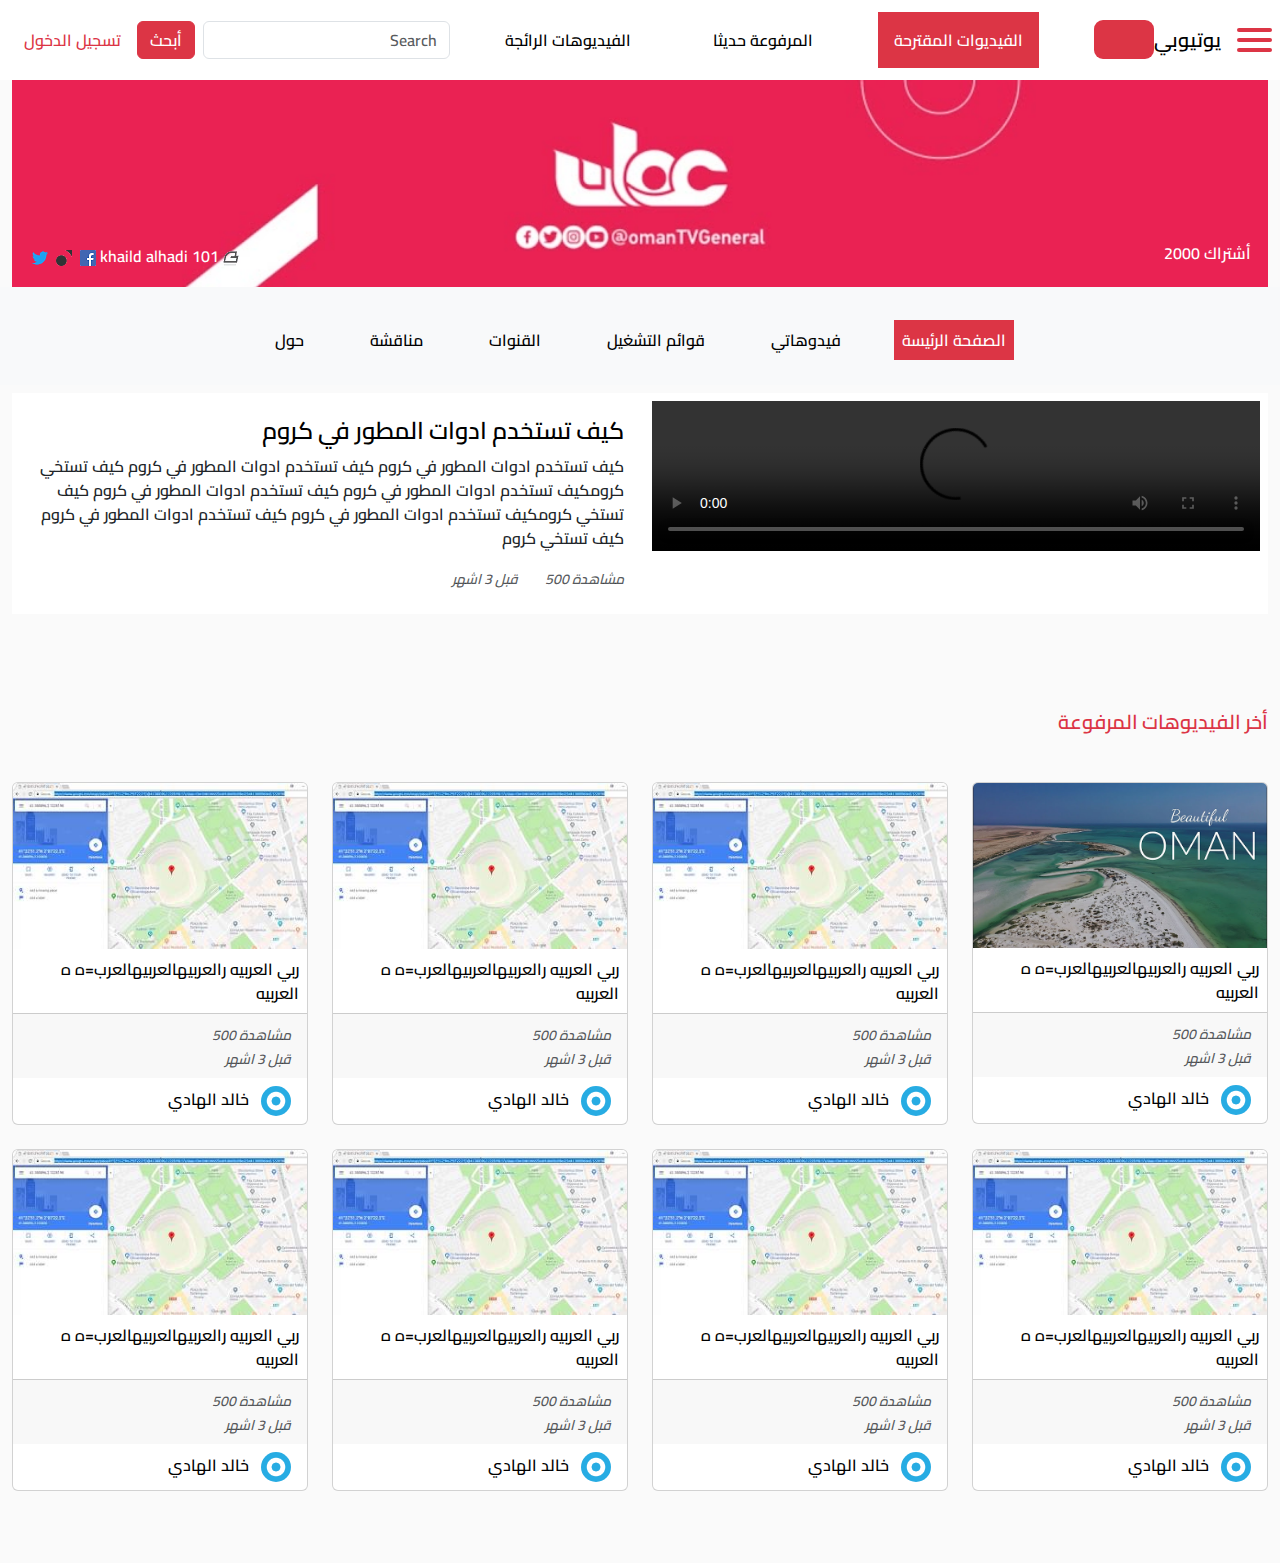
==== commit caa0cfd3: "update all page update--1" ====
--- a/HTML/channel.html
+++ b/HTML/channel.html
@@ -19,71 +19,105 @@
     <title>يوتيوبي</title>
 </head>
 <body >
-<!-- nav bootstrap -->
-<div id="top-menu">
-    <div class="container-fluid ">
-      <nav class="navbar navbar-expand-lg fixed-top navbar-light mb-5 bg-light p-3 " >
-          <a class="navbar-brand" href="index.html">يوتيوبي</a>
-          <button class="navbar-toggler" type="button" data-toggle="collapse" data-target="#navbarSupportedContent">
-            <span class="navbar-toggler-icon"></span>
-          </button>
-        
-          <div class="collapse navbar-collapse" id="navbarSupportedContent">
-            <ul class="navbar-nav mx-lg-auto">
-              <li class="nav-item ">
-                <a class="nav-link active" tabindex="4" href="index.html">الفيديوات المقترحة</a>
-              </li>
-              <li class="nav-item">
-                <a class="nav-link ms-lg-3 " tabindex="3" href="#">المرفوعة حديثا</a>
-              </li>
-              <li class="nav-item">
-                <a class="nav-link " href="#" tabindex="1" >الفيديوهات الرائجة</a>
-              </li>
-              <li class="nav-item">
-                <a class="nav-link p-2 " href="#" data-toggle="modal" data-target="#loginModal" >تسجيل الدخول </a>
-              </li>
-            </ul>
-            <div class="d-flex my-2 my-lg-0">
-              <input class="form-control me-sm-2" type="search" placeholder="Search">
-              <button onclick="location.href='./search.html';" class="btn  btn-danger my-2 my-sm-0" type="submit">أبحث</button>
-            </div>
-          </div>
-      </nav>
+  <!-- nav bootstrap -->
+  <div id="top-menu">
+                
+    <!-- navbar -->
+    
+<div class="navbar--ul">
+<ul class="nav-list">
+<li class="nav-item">
+  <a href="" class="nav-item__nav-link">الصفحه الرئيسية</a>
+</li>
+<li class="nav-item">
+  <a href="" class="nav-item__nav-link">الفيديوهات المقترحة</a>
+</li>
+<li class="nav-item">
+  <a href="" class="nav-item__nav-link">المرفوعة حديثا</a>
+</li>
+<li class="nav-item">
+  <a href="" class="nav-item__nav-link">سجل المشاهده</a>
+</li>
+<li class="nav-item">
+  <a href="" class="nav-item__nav-link">الاشتراكات</a>
+</li>
+<li class="nav-item">
+  <a href="" class="nav-item__nav-link">العاب الفيديو</a>
+</li>
+</ul>
+</div>
+
+  <!-- End of navbar -->
+<div class="container-fluid ">
+
+<nav class="navbar navbar-expand-lg  fixed-top navbar-light mb-5 bg-light px-2 " >
+<!-- <i class="fas fa-bars fa-lg" id="toggler" ></i> -->
+<div class="hamurger-menu">
+  <div class="line line-1"></div>
+  <div class="line line-2"></div>
+  <div class="line line-3"></div>
+</div>
+  <a class="navbar-brand  mx-3" href="index.html">
+    يوتيوبي
+    <span class="logo--youtube"  ><i  class="fas fa-play-circle" ></i></span>
+  </a>
+  <div class="collapse navbar-collapse" id="navbarSupportedContent">
+    <ul class="navbar-nav mx-lg-auto">
+      <li class="nav-item me-4 active ">
+        <a class="nav-link active  p-3" tabindex="4" href="index.html">الفيديوات المقترحة</a>
+      </li>
+      <li class="nav-item ">
+        <a class="nav-link  p-3" tabindex="3" href="./log.html">المرفوعة حديثا</a>
+      </li>
+      <li class="nav-item ">
+        <a class="nav-link p-3" href="#" tabindex="1" >الفيديوهات الرائجة</a>
+      </li>
+    </ul>
+    <div class=" d-flex my-2 my-lg-0">
+      <input class="form-control me-sm-2" type="search" placeholder="Search">
+      <button onclick="location.href='./search.html';" class="btn  btn-danger my-2 my-sm-0" type="submit">أبحث</button>
     </div>
   </div>
-  <!-- End of nav bootstrap -->
-
-  <!-- Modal -->
-  <div class="modal rtl fade" id="loginModal" data-backdrop="static" data-keyboard="false" tabindex="-1" >
-      <div class="modal-dialog modal-dialog-centered">
-          <div class="modal-content">
-              <div class="modal-header">
-                  <h5 class="modal-title" id="staticBackdropLabel">تسجيل الدخول</h5>
-                  <button type="button" class="close" data-dismiss="modal">
-                      <span >&times;</span>
-                  </button>
+  <i class="fas fa-search rm-4 search-icon"></i>
+  <a class="nav-link p-3 text-danger" href="#" data-toggle="modal" data-target="#loginModal" >تسجيل الدخول </a>
+</nav>
+<input type="search " placeholder="ابحث ..."  class="form-control search-input">
+</div>
+</div>
+<!-- End of nav bootstrap -->
+
+<!-- Modal -->
+<div class="modal rtl fade" id="loginModal" data-backdrop="static" data-keyboard="false" tabindex="-1" >
+<div class="modal-dialog modal-dialog-centered">
+  <div class="modal-content">
+      <div class="modal-header">
+        <h5 class="modal-title" id="staticBackdropLabel">تسجيل الدخول</h5>
+        <button type="button" class="close" data-dismiss="modal">
+            <span >&times;</span>
+        </button>
+      </div>
+      <div class="modal-body">
+          <form>
+              <div class="form-group">
+                <label for="email" class="col-form-label">البريد الاكتروني:</label>
+                <input type="email" class="form-control" id="email">
               </div>
-              <div class="modal-body">
-                <form>
-                  <div class="form-group">
-                    <label for="email" class="col-form-label">البريد الاكتروني:</label>
-                    <input type="email" class="form-control" id="email">
-                  </div>
-                  <div class="form-group">
-                    <label for="password" class="col-form-label">كلمة المرور:</label>
-                    <input type="password" class="form-control" id="recipient-name">
-                  </div>
-                </form>
+              <div class="form-group">
+                  <label for="password" class="col-form-label">كلمة المرور:</label>
+                  <input type="password" class="form-control" id="recipient-name">
               </div>
-              <div class="modal-footer">
-                <a class="" href="">نسيت كلمة المرور</a>
-                <a class="mx-auto" href="">أنشاء حساب</a>
-                <button type="button" class="btn btn-outline-danger">دخول</button>
-              </div>
-          </div>
+            </form>
+      </div>
+      <div class="modal-footer">
+          <a class="" href="">نسيت كلمة المرور</a>
+          <a class="mx-auto" href="">أنشاء حساب</a>
+          <button type="button" class="btn btn-outline-danger">دخول</button>
       </div>
   </div>
-  <!-- End of Modal -->
+</div>
+</div>
+<!-- End of Modal -->
+
 
 
 
@@ -92,11 +126,11 @@
       <div class="container-fluid">
         <div class="row">
           <div class="banner mt-5  position-relative fixed-bottom fixed-left ">
-            <img src="../img/h-channel.jpg" alt="" class="img-fluid mt-2"">
-            <div class=" bg-secondary p-1 scoial-media position-absolute button left" style="bottom: 15px; left: 0;" >
-              <a href="" class="text-black-50" title="101" >
+            <img src="../img/channel--img/channels4_banner.jpg" alt="" class="img-fluid mt-2 w-100 pt-4 ">
+            <div class="  p-1 scoial-media position-absolute button left" style="bottom: 15px; left: 12px;" >
+              <a href="" class="text-black-50 text-white " title="101" >
                 <img src="../img/icons/hsoub.png" alt="">
-                khaild alhadi 101
+                <span class="text-white" >khaild alhadi 101</span>
               </a>
               <a href="" title="101" >
                 <img src="../img/icons/facebook.png" title="facebook" class="me-1" alt="">
@@ -109,7 +143,7 @@
               </a>
             </div>
             <div class="follow position-absolute ms-3" style="bottom: 15px; right: 0;">
-              <button  class="btn btn-info">أشتراك 2000</button>
+              <button  class="btn text-white">أشتراك 2000</button>
             </div>
           </div>
         </div>
@@ -117,7 +151,7 @@
         <div class="row">
           <nav class="navbar navbar-expand-sm w-100  navbar-light mb-2 bg-light p-sm-0 pt-sm-2" >
          
-            <ul class="navbar-nav mx-auto d-block p-0">
+            <ul class="navbar-nav d-flex mx-auto d-block p-0">
               <li class="nav-item me-1 ">
                 <a class="nav-link bg-danger text-white " tabindex="4" href="#">الصفحة الرئيسة</a>
               </li>
@@ -171,13 +205,13 @@
 
         <div class="row">
           <div class="container my-5 mx-auto" >
-            <h5 class="text-info my-5 ">أخر الفيديوهات المرفوعة</h5>
+            <h5 class="text-info my-5 text-danger">أخر الفيديوهات المرفوعة</h5>
             <!-- fires Card -->
             <div class="row  " >
               <div class=" col-sm-6 col-md-4 col-xl-3" >
                 <div class="card mb-4">
                   <a href="watch.html">
-                    <img src="../img/thumbnail/restful.jpg" class="card-img-top" alt="card imgage">
+                    <img src="../img/channel--img/hq720 (4).jpg" class="card-img-top" alt="card imgage">
                     <div class="card-body p-2">
                       <p class="card-text">ربي العربيه رالعربيهالعربيهالعرب=ه ه العربيه</p>
                     </div>
@@ -398,8 +432,9 @@
 
 
     <!-- set js i will work init  -->
-    <script src="main.js"></script>
+    <script src="../JS/index.js"></script>
     <!-- End js i will work init  -->
+    
 
     <!-- set bootstrap js  -->
     <!-- <script src="../JS/bootstrap.bundle.min.js"></script>
--- a/STYLE/index.css
+++ b/STYLE/index.css
@@ -1,3 +1,9 @@
+* {
+  margin: 0;
+  padding: 0;
+  box-sizing: border-box;
+}
+
 @font-face {
   font-family: 'cairoFont';
   src: url('../fonts/Cairo-SemiBold.ttf')
@@ -193,4 +199,118 @@
 
 .remove {
   cursor: pointer;
+}
+
+/* sitebar */
+
+
+.container-o {
+
+}
+
+.hamurger-menu {
+  width: 35px;
+  height: 30px;
+  cursor: pointer;
+  display: flex;
+  flex-direction: column;
+  justify-content: space-around;
+  z-index: 9999999 !important;
+  /* margin: 20px 40px; */
+}
+
+.change {
+  right: 0 !important;
+}
+
+.line {
+  background-color: #dc3545;
+  width: 100%;
+  height: 15%;
+  border-radius: 10px;
+  transition: .5s;
+}
+
+.change .line-1 {
+  transform: rotateZ(-405deg) translate(-8px, 6px) ;
+}
+
+.change .line-2 {
+  opacity: 0;
+}
+
+.change .line-3 {
+  transform: rotateZ(405deg) translate(-8px, -6px) !important;
+}
+
+.navbar--ul {
+  position: fixed;
+  top: 100px;
+  right: -300px;
+  width: 300px;
+  height: 100%;
+  background-color: #dc3545;
+  z-index: 99999 !important;
+  display: flex;
+  justify-content: center;
+  align-items: center;
+  border-radius: 20% 0 0 20%;
+  transition: .7s  cubic-bezier(1, 0, 0, 1);
+}
+
+.nav-list {
+
+}
+
+.nav-item {
+  list-style: none;
+  margin: 25px;
+}
+
+.nav-item__nav-link {
+  text-decoration: none;
+  font-size: 22px;
+  color: #eee !important;
+  font-weight: 300;
+  letter-spacing: 1px;
+  text-transform: uppercase;
+  position: relative;
+  
+}
+
+.nav-item__nav-link::before,
+.nav-item__nav-link::after {
+  content: '';
+  width: 100%;
+  height: 3px;
+  background-color: rgb(255, 255, 255);
+  position: absolute;
+  left: 0;
+  transform: scale(0);
+  transition: .4s;
+}
+
+.nav-item__nav-link::before {
+  bottom: 0;
+  transform-origin: right;
+}
+
+.nav-item__nav-link::after {
+  top: 0;
+  transform-origin: left;
+}
+
+.nav-item__nav-link:hover:before,
+.nav-item__nav-link:hover::after {
+  transform: scale(1)
+}
+
+
+/* End of sitebar */
+
+.close {
+  margin-right: auto;
+  background-color: #fff;
+  border: none;
+  font-size: 18px !important;
 }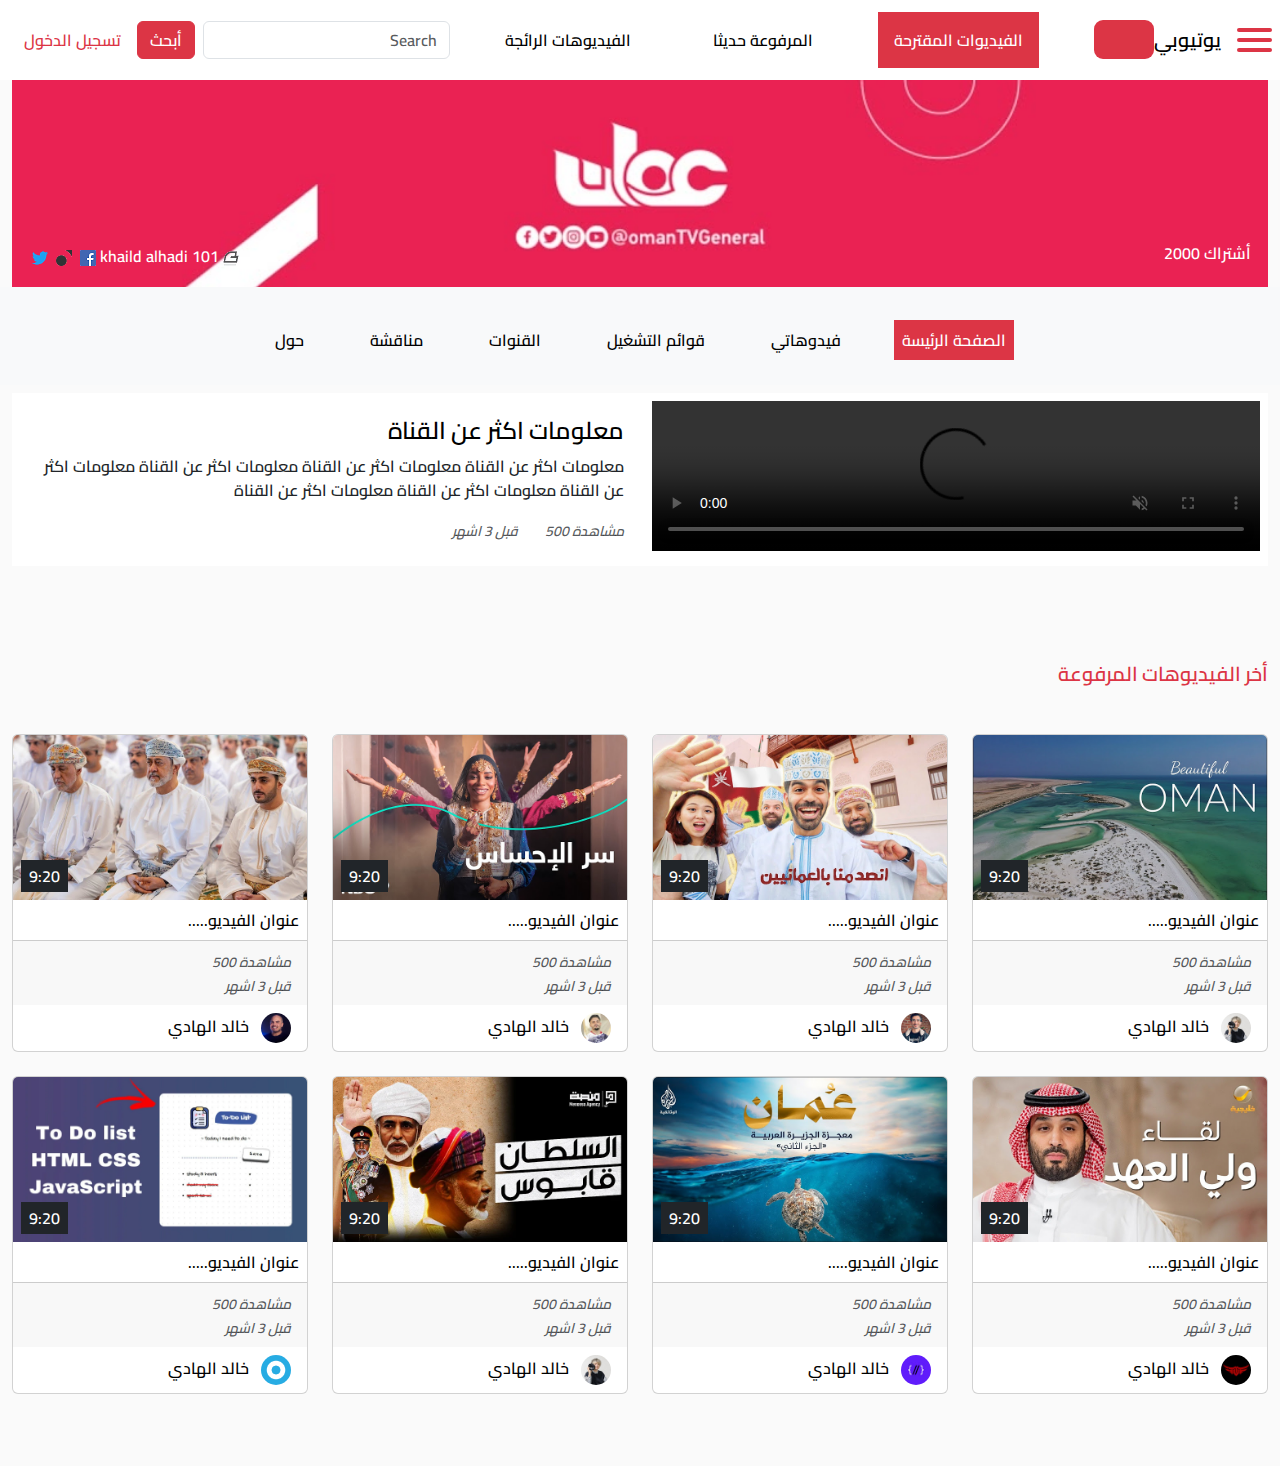
==== commit e2bd2f76: "project finish youtube ;)" ====
--- a/HTML/channel.html
+++ b/HTML/channel.html
@@ -10,6 +10,7 @@
 
     <!-- our style  -->
     <link rel="stylesheet" href="../STYLE/index.css">
+    <link rel="stylesheet" href="../STYLE/search.css">
     <!-- End of our style  -->
 
     <!-- link icon awesome -->
@@ -152,7 +153,7 @@
           <nav class="navbar navbar-expand-sm w-100  navbar-light mb-2 bg-light p-sm-0 pt-sm-2" >
          
             <ul class="navbar-nav d-flex mx-auto d-block p-0">
-              <li class="nav-item me-1 ">
+              <li class="nav-item me-1 list-items--li">
                 <a class="nav-link bg-danger text-white " tabindex="4" href="#">الصفحة الرئيسة</a>
               </li>
               <li class="nav-item">
@@ -181,15 +182,15 @@
             <div class="row">
               <div class="col-lg-6 col-sm-12">
                 <!-- poster="img dir"  غلاف مقطع الفيديو اختار الصوره  -->
-                <video class="w-100" controls src="../video/hsoub.mp4">
+                <video class="w-100" muted controls src="../video/0721.mp4">
                   <code>video</code> لايدعم متصفحك العنصر فيديو
                 </video>
               </div>
               <div class="card-body col-lg-6 col-sm-12">
                 <a href="">
-                    <h4 class="card-title ">كيف تستخدم ادوات المطور في كروم</h4>
+                    <h4 class="card-title ">معلومات اكثر عن القناة</h4>
                 </a>
-                <p class="card-text">كيف تستخدم ادوات المطور في كروم كيف تستخدم ادوات المطور في كروم كيف تستخي كرومكيف تستخدم ادوات المطور في كروم كيف تستخدم ادوات المطور في كروم كيف تستخي كرومكيف تستخدم ادوات المطور في كروم كيف تستخدم ادوات المطور في كروم كيف تستخي كروم</p>
+                <p class="card-text">معلومات اكثر عن القناة معلومات اكثر عن القناة معلومات اكثر عن القناة معلومات اكثر عن القناة معلومات اكثر عن القناة معلومات اكثر عن القناة</p>
                 <small class="text-muted">
                   <i class="fa-solid fa-film me-4 ">
                     <span>  مشاهدة  500 </span>
@@ -209,200 +210,216 @@
             <!-- fires Card -->
             <div class="row  " >
               <div class=" col-sm-6 col-md-4 col-xl-3" >
-                <div class="card mb-4">
-                  <a href="watch.html">
+                <div class="card mb-4  ">
+                  <a href="watch.html" class="position-relative">
                     <img src="../img/channel--img/hq720 (4).jpg" class="card-img-top" alt="card imgage">
-                    <div class="card-body p-2">
-                      <p class="card-text">ربي العربيه رالعربيهالعربيهالعرب=ه ه العربيه</p>
-                    </div>
-                  </a>
-                    <div class="card-footer">
-                      <small class="text-muted">
-                        <i class="fa-solid fa-film">
-                          <span>مشاهدة  500 </span>
-                        </i>
-                        <br>
-                        <i class="fa-solid fa-clock">
-                          <span>قبل 3 اشهر</span>
-                        </i>
-                      </small>
-                    </div>
-                    <a class="px-3 py-2" href="#" >
-                      <img class="rounded-circle me-2" width="30" src="../img/mostaql.png" alt="channel img">
-                      <span>خالد الهادي</span>
-                    </a>
-                  </div>
-                </div>
-                <!-- End of fires Card -->
-              <!-- fires Card -->
-              <div class=" col-sm-6 col-md-4 col-xl-3" >
-                <div class="card mb-4">
-                  <a href="#">
-                    <img src="../img/thumbnail/restful.jpg" class="card-img-top" alt="card imgage">
-                    <div class="card-body p-2">
-                      <p class="card-text">ربي العربيه رالعربيهالعربيهالعرب=ه ه العربيه</p>
-                    </div>
-                  </a>
-                    <div class="card-footer">
-                      <small class="text-muted">
-                        <i class="fa-solid fa-film">
-                          <span>مشاهدة  500 </span>
-                        </i>
-                        <br>
-                        <i class="fa-solid fa-clock">
-                          <span>قبل 3 اشهر</span>
-                        </i>
-                      </small>
-                    </div>
-                    <a class="px-3 py-2" href="#" >
-                      <img class="rounded-circle me-2" width="30" src="../img/mostaql.png" alt="channel img">
-                      <span>خالد الهادي</span>
-                    </a>
-                  </div>
-                </div>
-                <!-- End of fires Card -->
-              <!-- fires Card -->
-              <div class=" col-sm-6 col-md-4 col-xl-3" >
-                <div class="card mb-4">
-                  <a href="#">
-                    <img src="../img/thumbnail/restful.jpg" class="card-img-top" alt="card imgage">
-                    <div class="card-body p-2">
-                      <p class="card-text">ربي العربيه رالعربيهالعربيهالعرب=ه ه العربيه</p>
-                    </div>
-                  </a>
-                    <div class="card-footer">
-                      <small class="text-muted">
-                        <i class="fa-solid fa-film">
-                          <span>مشاهدة  500 </span>
-                        </i>
-                        <br>
-                        <i class="fa-solid fa-clock">
-                          <span>قبل 3 اشهر</span>
-                        </i>
-                      </small>
-                    </div>
-                    <a class="px-3 py-2" href="#" >
-                      <img class="rounded-circle me-2" width="30" src="../img/mostaql.png" alt="channel img">
-                      <span>خالد الهادي</span>
-                    </a>
-                  </div>
-                </div>
-                <!-- End of fires Card -->
-              <!-- fires Card -->
-              <div class=" col-sm-6 col-md-4 col-xl-3" >
-                <div class="card mb-4">
-                  <a href="#">
-                    <img src="../img/thumbnail/restful.jpg" class="card-img-top" alt="card imgage">
-                    <div class="card-body p-2">
-                      <p class="card-text">ربي العربيه رالعربيهالعربيهالعرب=ه ه العربيه</p>
-                    </div>
-                  </a>
-                    <div class="card-footer">
-                      <small class="text-muted">
-                        <i class="fa-solid fa-film">
-                          <span>مشاهدة  500 </span>
-                        </i>
-                        <br>
-                        <i class="fa-solid fa-clock">
-                          <span>قبل 3 اشهر</span>
-                        </i>
-                      </small>
-                    </div>
-                    <a class="px-3 py-2" href="#" >
-                      <img class="rounded-circle me-2" width="30" src="../img/mostaql.png" alt="channel img">
-                      <span>خالد الهادي</span>
-                    </a>
-                  </div>
-                </div>
-                <!-- End of fires Card -->
-              <!-- fires Card -->
-              <div class=" col-sm-6 col-md-4 col-xl-3" >
-                <div class="card mb-4">
-                  <a href="#">
-                    <img src="../img/thumbnail/restful.jpg" class="card-img-top" alt="card imgage">
-                    <div class="card-body p-2">
-                      <p class="card-text">ربي العربيه رالعربيهالعربيهالعرب=ه ه العربيه</p>
-                    </div>
-                  </a>
-                    <div class="card-footer">
-                      <small class="text-muted">
-                        <i class="fa-solid fa-film">
-                          <span>مشاهدة  500 </span>
-                        </i>
-                        <br>
-                        <i class="fa-solid fa-clock">
-                          <span>قبل 3 اشهر</span>
-                        </i>
-                      </small>
-                    </div>
-                    <a class="px-3 py-2" href="#" >
-                      <img class="rounded-circle me-2" width="30" src="../img/mostaql.png" alt="channel img">
-                      <span>خالد الهادي</span>
-                    </a>
-                  </div>
-                </div>
-                <!-- End of fires Card -->
-              <!-- fires Card -->
-              <div class=" col-sm-6 col-md-4 col-xl-3" >
-                <div class="card mb-4">
-                  <a href="#">
-                    <img src="../img/thumbnail/restful.jpg" class="card-img-top" alt="card imgage">
-                    <div class="card-body p-2">
-                      <p class="card-text">ربي العربيه رالعربيهالعربيهالعرب=ه ه العربيه</p>
-                    </div>
-                  </a>
-                    <div class="card-footer">
-                      <small class="text-muted">
-                        <i class="fa-solid fa-film">
-                          <span>مشاهدة  500 </span>
-                        </i>
-                        <br>
-                        <i class="fa-solid fa-clock">
-                          <span>قبل 3 اشهر</span>
-                        </i>
-                      </small>
-                    </div>
-                    <a class="px-3 py-2" href="#" >
-                      <img class="rounded-circle me-2" width="30" src="../img/mostaql.png" alt="channel img">
-                      <span>خالد الهادي</span>
-                    </a>
-                  </div>
-                </div>
-                <!-- End of fires Card -->
-              <!-- fires Card -->
-              <div class=" col-sm-6 col-md-4 col-xl-3" >
-                <div class="card mb-4">
-                  <a href="#">
-                    <img src="../img/thumbnail/restful.jpg" class="card-img-top" alt="card imgage">
-                    <div class="card-body p-2">
-                      <p class="card-text">ربي العربيه رالعربيهالعربيهالعرب=ه ه العربيه</p>
-                    </div>
-                  </a>
-                    <div class="card-footer">
-                      <small class="text-muted">
-                        <i class="fa-solid fa-film">
-                          <span>مشاهدة  500 </span>
-                        </i>
-                        <br>
-                        <i class="fa-solid fa-clock">
-                          <span>قبل 3 اشهر</span>
-                        </i>
-                      </small>
-                    </div>
-                    <a class="px-3 py-2" href="#" >
-                      <img class="rounded-circle me-2" width="30" src="../img/mostaql.png" alt="channel img">
-                      <span>خالد الهادي</span>
-                    </a>
-                  </div>
-                </div>
-                <!-- End of fires Card -->
-              <!-- fires Card -->
-              <div class=" col-sm-6 col-md-4 col-xl-3" >
-                <div class="card mb-4">
-                  <a href="#">
-                    <img src="../img/thumbnail/restful.jpg" class="card-img-top" alt="card imgage">
-                    <div class="card-body p-2">
-                      <p class="card-text">ربي العربيه رالعربيهالعربيهالعرب=ه ه العربيه</p>
+                    <time class="position-absolute p-1 px-2 me-2 mb-2 bg-dark text-white" style="left: 0; bottom: 40px;  " >9:20</time>
+                    <i class="fas fa-play fa-2x position-absolute d-none" style="top: 46%; left: 48%" ></i>
+                    <div class="card-body p-2">
+                      <p class="card-text">عنوان الفيديو.....</p>
+                    </div>
+                  </a>
+                    <div class="card-footer">
+                      <small class="text-muted">
+                        <i class="fa-solid fa-film">
+                          <span>مشاهدة  500 </span>
+                        </i>
+                        <br>
+                        <i class="fa-solid fa-clock">
+                          <span>قبل 3 اشهر</span>
+                        </i>
+                      </small>
+                    </div>
+                    <a class="px-3 py-2" href="#" >
+                      <img class="rounded-circle me-2" width="30" src="../img/channel--icon/channels4_profile (1).jpg" alt="channel img">
+                      <span>خالد الهادي</span>
+                    </a>
+                  </div>
+                </div>
+                <!-- End of fires Card -->
+              <!-- fires Card -->
+              <div class=" col-sm-6 col-md-4 col-xl-3" >
+                <div class="card mb-4  ">
+                  <a href="#" class="position-relative">
+                    <img src="../img/channel--img/hq720 (5).jpg" class="card-img-top" alt="card imgage">
+                    <time class="position-absolute p-1 px-2 me-2 mb-2 bg-dark text-white" style="left: 0; bottom: 40px  " >9:20</time>
+                    <i class="fas fa-play fa-2x position-absolute d-none" style="top: 46%; left: 48%" ></i>
+                    <div class="card-body p-2">
+                      <p class="card-text">عنوان الفيديو.....</p>
+                    </div>
+                  </a>
+                    <div class="card-footer">
+                      <small class="text-muted">
+                        <i class="fa-solid fa-film">
+                          <span>مشاهدة  500 </span>
+                        </i>
+                        <br>
+                        <i class="fa-solid fa-clock">
+                          <span>قبل 3 اشهر</span>
+                        </i>
+                      </small>
+                    </div>
+                    <a class="px-3 py-2" href="#" >
+                      <img class="rounded-circle me-2" width="30" src="../img/channel--icon/channels4_profile (2).jpg" alt="channel img">
+                      <span>خالد الهادي</span>
+                    </a>
+                  </div>
+                </div>
+                <!-- End of fires Card -->
+              <!-- fires Card -->
+              <div class=" col-sm-6 col-md-4 col-xl-3" >
+                <div class="card mb-4  ">
+                  <a href="#" class="position-relative">
+                    <img src="../img/channel--img/hq720 (6).jpg" class="card-img-top" alt="card imgage">
+                    <time class="position-absolute p-1 px-2 me-2 mb-2 bg-dark text-white" style="left: 0; bottom: 40px;  " >9:20</time>
+                                    <i class="fas fa-play fa-2x position-absolute d-none" style="top: 46%; left: 48%" ></i>
+                    <div class="card-body p-2">
+                      <p class="card-text">عنوان الفيديو.....</p>
+                    </div>
+                  </a>
+                    <div class="card-footer">
+                      <small class="text-muted">
+                        <i class="fa-solid fa-film">
+                          <span>مشاهدة  500 </span>
+                        </i>
+                        <br>
+                        <i class="fa-solid fa-clock">
+                          <span>قبل 3 اشهر</span>
+                        </i>
+                      </small>
+                    </div>
+                    <a class="px-3 py-2" href="#" >
+                      <img class="rounded-circle me-2" width="30" src="../img/channel--icon/channels4_profile (3).jpg" alt="channel img">
+                      <span>خالد الهادي</span>
+                    </a>
+                  </div>
+                </div>
+                <!-- End of fires Card -->
+              <!-- fires Card -->
+              <div class=" col-sm-6 col-md-4 col-xl-3" >
+                <div class="card mb-4  ">
+                  <a href="#" class="position-relative">
+                    <img src="../img/channel--img/hq720 (7).jpg" class="card-img-top" alt="card imgage">
+                    <time class="position-absolute p-1 px-2 me-2 mb-2 bg-dark text-white" style="left: 0; bottom: 40px;  " >9:20</time>
+                                    <i class="fas fa-play fa-2x position-absolute d-none" style="top: 46%; left: 48%" ></i>
+                    <div class="card-body p-2">
+                      <p class="card-text">عنوان الفيديو.....</p>
+                    </div>
+                  </a>
+                    <div class="card-footer">
+                      <small class="text-muted">
+                        <i class="fa-solid fa-film">
+                          <span>مشاهدة  500 </span>
+                        </i>
+                        <br>
+                        <i class="fa-solid fa-clock">
+                          <span>قبل 3 اشهر</span>
+                        </i>
+                      </small>
+                    </div>
+                    <a class="px-3 py-2" href="#" >
+                      <img class="rounded-circle me-2" width="30" src="../img/channel--icon/channels4_profile (4).jpg" alt="channel img">
+                      <span>خالد الهادي</span>
+                    </a>
+                  </div>
+                </div>
+                <!-- End of fires Card -->
+              <!-- fires Card -->
+              <div class=" col-sm-6 col-md-4 col-xl-3" >
+                <div class="card mb-4  ">
+                  <a href="#" class="position-relative">
+                    <img src="../img/channel--img/hq720 (8).jpg" class="card-img-top" alt="card imgage">
+                    <time class="position-absolute p-1 px-2 me-2 mb-2 bg-dark text-white" style="left: 0; bottom: 40px;  " >9:20</time>
+                                    <i class="fas fa-play fa-2x position-absolute d-none" style="top: 46%; left: 48%" ></i>
+                    <div class="card-body p-2">
+                      <p class="card-text">عنوان الفيديو.....</p>
+                    </div>
+                  </a>
+                    <div class="card-footer">
+                      <small class="text-muted">
+                        <i class="fa-solid fa-film">
+                          <span>مشاهدة  500 </span>
+                        </i>
+                        <br>
+                        <i class="fa-solid fa-clock">
+                          <span>قبل 3 اشهر</span>
+                        </i>
+                      </small>
+                    </div>
+                    <a class="px-3 py-2" href="#" >
+                      <img class="rounded-circle me-2" width="30" src="../img/channel--icon/channels4_profile.jpg" alt="channel img">
+                      <span>خالد الهادي</span>
+                    </a>
+                  </div>
+                </div>
+                <!-- End of fires Card -->
+              <!-- fires Card -->
+              <div class=" col-sm-6 col-md-4 col-xl-3" >
+                <div class="card mb-4  ">
+                  <a href="#" class="position-relative">
+                    <img src="../img/channel--img/hq720.jpg" class="card-img-top" alt="card imgage">
+                    <time class="position-absolute p-1 px-2 me-2 mb-2 bg-dark text-white" style="left: 0; bottom: 40px;  " >9:20</time>
+                                    <i class="fas fa-play fa-2x position-absolute d-none" style="top: 46%; left: 48%" ></i>
+                    <div class="card-body p-2">
+                      <p class="card-text">عنوان الفيديو.....</p>
+                    </div>
+                  </a>
+                    <div class="card-footer">
+                      <small class="text-muted">
+                        <i class="fa-solid fa-film">
+                          <span>مشاهدة  500 </span>
+                        </i>
+                        <br>
+                        <i class="fa-solid fa-clock">
+                          <span>قبل 3 اشهر</span>
+                        </i>
+                      </small>
+                    </div>
+                    <a class="px-3 py-2" href="#" >
+                      <img class="rounded-circle me-2" width="30" src="../img/channel--icon/unnamed.jpg" alt="channel img">
+                      <span>خالد الهادي</span>
+                    </a>
+                  </div>
+                </div>
+                <!-- End of fires Card -->
+              <!-- fires Card -->
+              <div class=" col-sm-6 col-md-4 col-xl-3" >
+                <div class="card mb-4  ">
+                  <a href="#" class="position-relative">
+                    <img src="../img/channel--img/hq720.webp" class="card-img-top" alt="card imgage">
+                    <time class="position-absolute p-1 px-2 me-2 mb-2 bg-dark text-white" style="left: 0; bottom: 40px;  " >9:20</time>
+                                    <i class="fas fa-play fa-2x position-absolute d-none" style="top: 46%; left: 48%" ></i>
+                    <div class="card-body p-2">
+                      <p class="card-text">عنوان الفيديو.....</p>
+                    </div>
+                  </a>
+                    <div class="card-footer">
+                      <small class="text-muted">
+                        <i class="fa-solid fa-film">
+                          <span>مشاهدة  500 </span>
+                        </i>
+                        <br>
+                        <i class="fa-solid fa-clock">
+                          <span>قبل 3 اشهر</span>
+                        </i>
+                      </small>
+                    </div>
+                    <a class="px-3 py-2" href="#" >
+                      <img class="rounded-circle me-2" width="30" src="../img/channel--icon/channels4_profile (1).jpg" alt="channel img">
+                      <span>خالد الهادي</span>
+                    </a>
+                  </div>
+                </div>
+                <!-- End of fires Card -->
+              <!-- fires Card -->
+              <div class=" col-sm-6 col-md-4 col-xl-3" >
+                <div class="card mb-4  ">
+                  <a href="#" class="position-relative">
+                    <img src="../img/channel--img/maxresdefault.webp" class="card-img-top" alt="card imgage">
+                    <time class="position-absolute p-1 px-2 me-2 mb-2 bg-dark text-white" style="left: 0; bottom: 40px;  " >9:20</time>
+                                    <i class="fas fa-play fa-2x position-absolute d-none" style="top: 46%; left: 48%" ></i>
+                    <div class="card-body p-2">
+                      <p class="card-text">عنوان الفيديو.....</p>
                     </div>
                   </a>
                     <div class="card-footer">
--- a/STYLE/index.css
+++ b/STYLE/index.css
@@ -313,4 +313,111 @@
   background-color: #fff;
   border: none;
   font-size: 18px !important;
-}+}
+
+/* pagention */
+.pagention {
+  display: flex;
+  justify-content: center;
+  align-items: center;
+  gap: 20px;
+  font-size: 24px;
+  color: #dc3545;
+  margin-top: 50px;
+}
+
+.background-change {
+  background-color: #fff;
+  padding: 1px 12px;
+  border-radius: 10px;
+  cursor: pointer;
+}
+
+.background-change:hover,
+.background-change i:hover {
+  background-color: #dc3545;
+  color: #fff;
+}
+
+.pagention i {
+  cursor: pointer;
+  /* background-color: #dc3545;
+  color: #fff;
+  padding: 8px 12px;
+  border-radius: 10px;*/
+} 
+
+.fa-angle-left {
+  color: #cccccc
+}
+
+.fa-times.remove {
+  padding: 8px 10px;
+  border-radius: 50%;
+}
+
+.fa-times.remove:hover  {
+  background-color: #dc3545;
+  color: #fff;
+}
+
+.search-header span,
+.botton--icon i  {
+  cursor: pointer;
+}
+
+
+
+@media(max-width: 1253px) {
+  .nav-item {
+    margin: 25px 10px !important;
+  }
+}
+
+@media(max-width: 1166px) {
+  .nav-item {
+    margin: 25px 5px !important;
+  }
+}
+
+@media(max-width: 1133px) {
+  .nav-item {
+    margin: 25px 1px !important;
+  }
+}
+
+@media(max-width: 1110px) {
+  .nav-item {
+    margin: 25px 0px !important;
+  }
+  .navbar-nav .nav-link  {
+    padding: .8rem .3rem !important;
+    display: none;
+  }
+}
+
+
+
+
+@media(max-width: 798px) {
+  .navbar-expand-sm .nav-item {
+    margin: 10px !important;
+  }
+}
+
+@media(max-width: 638px) {
+  .navbar-expand-sm .nav-item {
+    margin: 5px !important;
+  }
+}
+
+@media(max-width: 577px) {
+  .card-horizontal .img-square-wrapper img {
+    width: 100%
+  }
+  .d-flex {
+    display: flex !important;
+    flex-direction: row;
+}
+}
+
--- a/STYLE/search.css
+++ b/STYLE/search.css
@@ -0,0 +1,4 @@
+
+.img-square-wrapper > a > img {
+  width: 290px !important;
+}